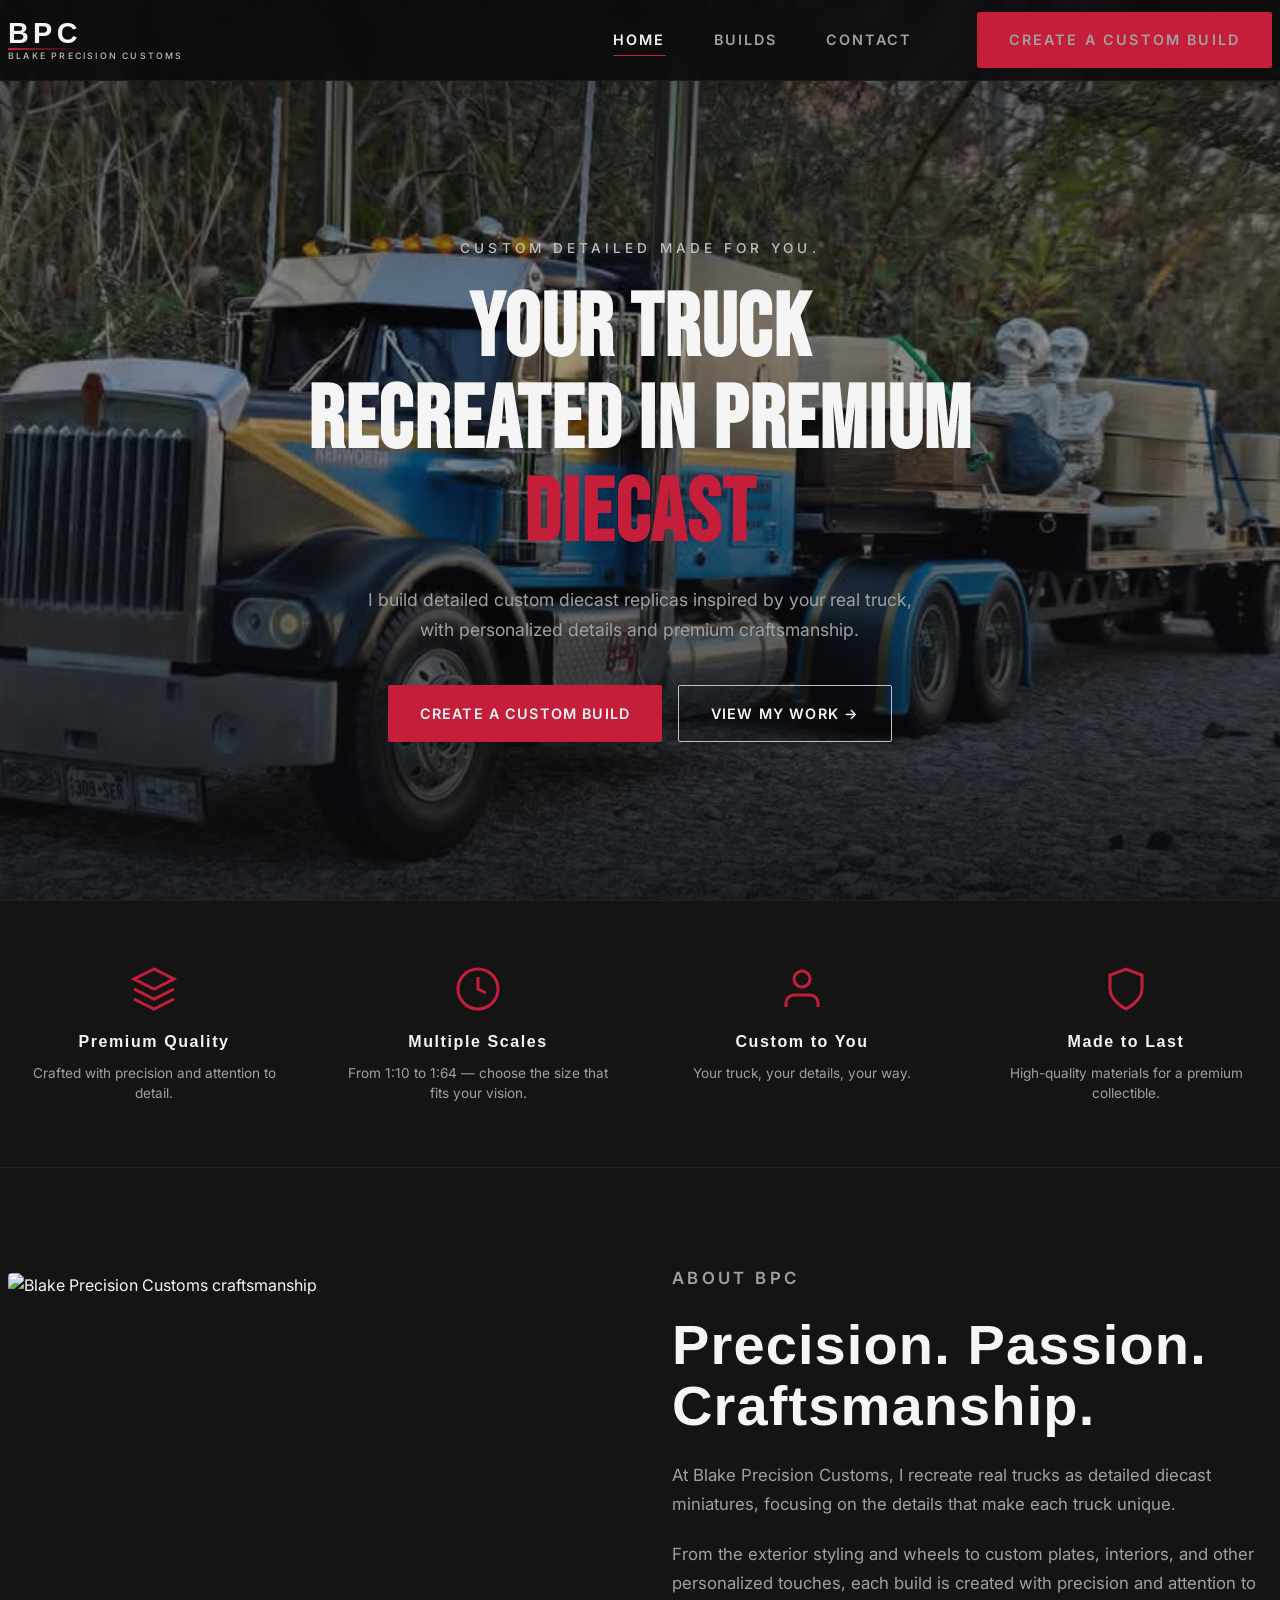
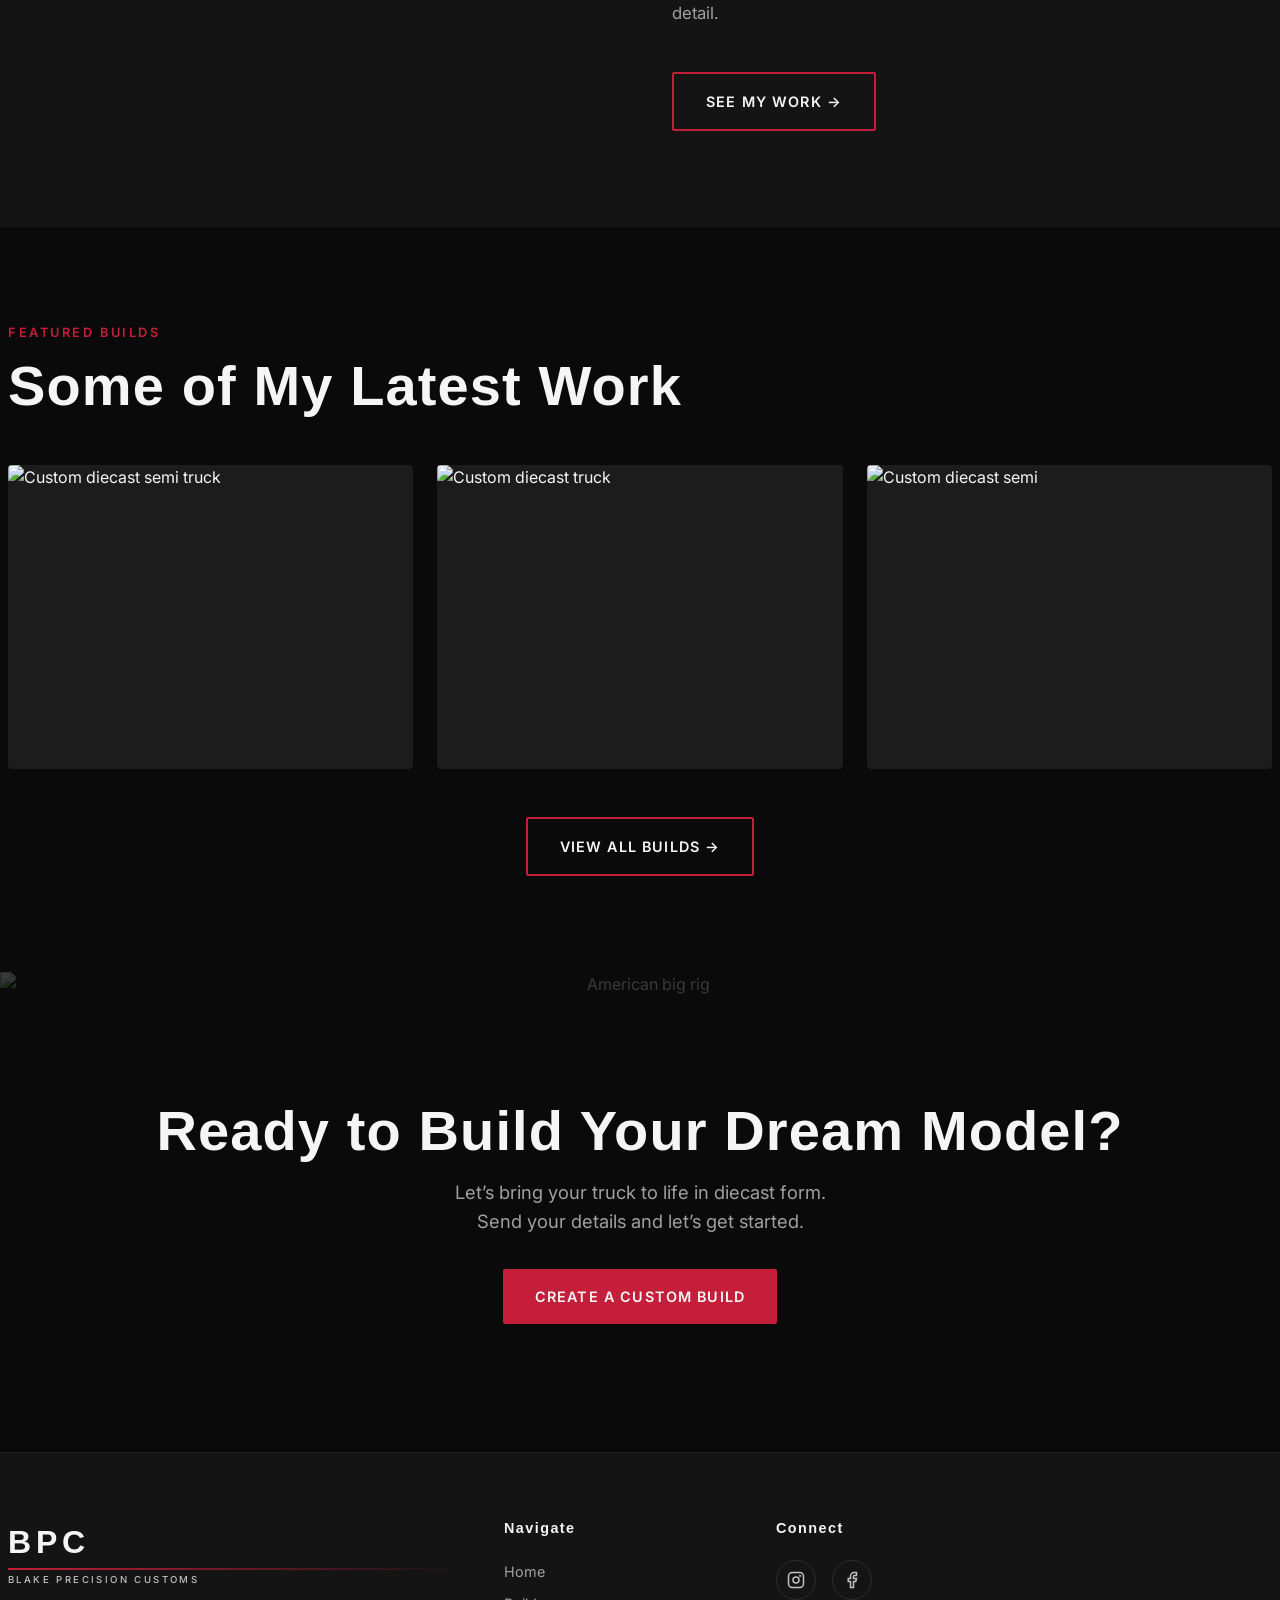
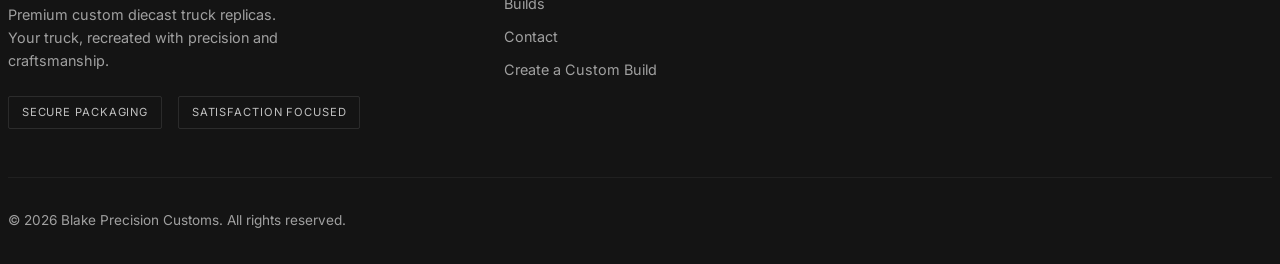
==== index.html @ 426c8842 "Remove periods from hero-eyebrow text" ====
<!DOCTYPE html>
<html lang="en">
<head>
  <meta charset="UTF-8" />
  <meta name="viewport" content="width=device-width, initial-scale=1.0" />
  <meta name="description" content="Blake Precision Customs — Premium custom diecast truck replicas. Your truck, recreated in diecast with precision craftsmanship." />
  <title>Blake Precision Customs | Custom Diecast Trucks</title>
  <link rel="preconnect" href="https://fonts.googleapis.com">
  <link rel="preconnect" href="https://fonts.gstatic.com" crossorigin>
  <link href="https://fonts.googleapis.com/css2?family=Bebas+Neue&family=Inter:wght@300;400;500;600;700;800&display=swap" rel="stylesheet">
  <link rel="stylesheet" href="style.css">
</head>
<body>

  <!-- NAVIGATION -->
  <nav class="navbar" id="navbar">
    <div class="container nav-inner">
      <a href="index.html" class="logo">
        <span class="logo-mark">BPC</span>
        <span class="logo-text">BLAKE PRECISION CUSTOMS</span>
      </a>
      <div class="nav-links">
        <a href="index.html" class="active">Home</a>
        <a href="builds.html">Builds</a>
        <a href="contact.html">Contact</a>
        <a href="contact.html#create" class="btn btn-primary nav-cta">Create a Custom Build</a>
      </div>
      <button class="hamburger" id="hamburger" aria-label="Menu">
        <span></span><span></span><span></span>
      </button>
    </div>
    <div class="mobile-menu" id="mobileMenu">
      <a href="index.html">Home</a>
      <a href="builds.html">Builds</a>
      <a href="contact.html">Contact</a>
      <a href="contact.html#create" class="btn btn-primary">Create a Custom Build</a>
    </div>
  </nav>

  <!-- HERO -->
  <section class="hero" id="home">
    <div class="hero-bg">
      <img src="hero-bg.jpg.JPG" alt="Dramatic American Class 8 semi truck" />
    </div>
    <div class="hero-overlay"></div>
    <div class="hero-content">
      <p class="hero-eyebrow">Custom  Detailed  Made for you.</p>
      <h1 class="hero-title">
        YOUR TRUCK <br>
        RECREATED IN PREMIUM <br>
        <span class="red">DIECAST </span>
      </h1>
      <p class="hero-sub">
        I build detailed custom diecast replicas inspired by your real truck, with personalized details and premium craftsmanship.
      </p>
      <div class="hero-ctas">
        <a href="contact.html#create" class="btn btn-primary">Create a Custom Build</a>
        <a href="builds.html" class="btn btn-secondary">View My Work →</a>
      </div>
    </div>
  </section>

  <!-- BENEFIT BAR -->
  <section class="benefit-bar">
    <div class="container">
      <div class="benefits-grid">
        <div class="benefit-item reveal">
          <div class="benefit-icon">
            <svg viewBox="0 0 24 24"><path d="M12 2L2 7l10 5 10-5-10-5zM2 17l10 5 10-5M2 12l10 5 10-5"/></svg>
          </div>
          <h3 class="benefit-title">Premium Quality</h3>
          <p class="benefit-desc">Crafted with precision and attention to detail.</p>
        </div>
        <div class="benefit-item reveal">
          <div class="benefit-icon">
            <svg viewBox="0 0 24 24"><circle cx="12" cy="12" r="10"/><path d="M12 6v6l4 2"/></svg>
          </div>
          <h3 class="benefit-title">Multiple Scales</h3>
          <p class="benefit-desc">From 1:10 to 1:64 — choose the size that fits your vision.</p>
        </div>
        <div class="benefit-item reveal">
          <div class="benefit-icon">
            <svg viewBox="0 0 24 24"><path d="M20 21v-2a4 4 0 0 0-4-4H8a4 4 0 0 0-4 4v2"/><circle cx="12" cy="7" r="4"/></svg>
          </div>
          <h3 class="benefit-title">Custom to You</h3>
          <p class="benefit-desc">Your truck, your details, your way.</p>
        </div>
        <div class="benefit-item reveal">
          <div class="benefit-icon">
            <svg viewBox="0 0 24 24"><path d="M12 22s8-4 8-10V5l-8-3-8 3v7c0 6 8 10 8 10z"/></svg>
          </div>
          <h3 class="benefit-title">Made to Last</h3>
          <p class="benefit-desc">High-quality materials for a premium collectible.</p>
        </div>
      </div>
    </div>
  </section>

  <!-- ABOUT TEASER -->
  <section class="section about" id="about">
    <div class="container">
      <div class="about-grid">
        <div class="about-image reveal">
          <img src="https://images.unsplash.com/photo-1486262715619-67b85e0b08d3?w=800&q=80" alt="Blake Precision Customs craftsmanship" />
        </div>
        <div class="about-text reveal">
          <p class="section-label">About BPC</p>
          <h2 class="section-title">Precision. Passion. Craftsmanship.</h2>
          <p>
            At Blake Precision Customs, I recreate real trucks as detailed diecast miniatures, focusing on the details that make each truck unique.
          </p>
          <p>
            From the exterior styling and wheels to custom plates, interiors, and other personalized touches, each build is created with precision and attention to detail.
          </p>
          <a href="builds.html" class="btn btn-outline" style="margin-top:1.5rem;">See My Work →</a>
        </div>
      </div>
    </div>
  </section>

  <!-- FEATURED BUILDS PREVIEW -->
  <section class="section featured">
    <div class="container">
      <p class="section-label reveal">Featured Builds</p>
      <h2 class="section-title reveal">Some of My Latest Work</h2>
      <div class="gallery-grid">
        <div class="gallery-item reveal">
          <img src="https://images.unsplash.com/photo-1519003722824-194d4455a60c?w=800&q=80" alt="Custom diecast semi truck" />
          <div class="gallery-overlay">
            <span class="gallery-name">Midnight Hauler</span>
            <span class="gallery-meta">Custom Build</span>
          </div>
        </div>
        <div class="gallery-item reveal">
          <img src="https://images.unsplash.com/photo-1601584115197-04ecc0da31d7?w=800&q=80" alt="Custom diecast truck" />
          <div class="gallery-overlay">
            <span class="gallery-name">Chrome Classic</span>
            <span class="gallery-meta">Custom Build</span>
          </div>
        </div>
        <div class="gallery-item reveal">
          <img src="https://images.unsplash.com/photo-1558618666-fcd25c85cd64?w=800&q=80" alt="Custom diecast semi" />
          <div class="gallery-overlay">
            <span class="gallery-name">Desert Runner</span>
            <span class="gallery-meta">Custom Build</span>
          </div>
        </div>
      </div>
      <div class="gallery-cta">
        <a href="builds.html" class="btn btn-outline">View All Builds →</a>
      </div>
    </div>
  </section>

  <!-- FINAL CTA -->
  <section class="final-cta">
    <div class="final-cta-bg">
      <img src="https://images.unsplash.com/photo-1601584115197-04ecc0da31d7?w=1920&q=80" alt="American big rig" />
    </div>
    <div class="final-cta-overlay"></div>
    <div class="final-cta-content container">
      <h2 class="section-title reveal">Ready to Build Your Dream Model?</h2>
      <p class="reveal">Let’s bring your truck to life in diecast form.<br>Send your details and let’s get started.</p>
      <a href="contact.html#create" class="btn btn-primary reveal">Create a Custom Build</a>
    </div>
  </section>

  <!-- FOOTER -->
  <footer class="footer">
    <div class="container">
      <div class="footer-grid">
        <div>
          <div class="footer-logo">
            <div class="logo-mark">BPC</div>
            <div class="logo-text">BLAKE PRECISION CUSTOMS</div>
          </div>
          <p class="footer-desc">Premium custom diecast truck replicas. Your truck, recreated with precision and craftsmanship.</p>
          <div class="footer-badges">
            <span class="badge">Secure Packaging</span>
            <span class="badge">Satisfaction Focused</span>
          </div>
        </div>
        <div>
          <h4 class="footer-heading">Navigate</h4>
          <div class="footer-links">
            <a href="index.html">Home</a>
            <a href="builds.html">Builds</a>
            <a href="contact.html">Contact</a>
            <a href="contact.html#create">Create a Custom Build</a>
          </div>
        </div>
        <div>
          <h4 class="footer-heading">Connect</h4>
          <div class="social-links">
            <a href="#" aria-label="Instagram" title="Instagram">
              <svg width="18" height="18" viewBox="0 0 24 24" fill="none" stroke="currentColor" stroke-width="2"><rect x="2" y="2" width="20" height="20" rx="5"/><circle cx="12" cy="12" r="4"/><circle cx="17.5" cy="6.5" r="0.5" fill="currentColor"/></svg>
            </a>
            <a href="#" aria-label="Facebook" title="Facebook">
              <svg width="18" height="18" viewBox="0 0 24 24" fill="none" stroke="currentColor" stroke-width="2"><path d="M18 2h-3a5 5 0 0 0-5 5v3H7v4h3v8h4v-8h3l1-4h-4V7a1 1 0 0 1 1-1h3z"/></svg>
            </a>
          </div>
        </div>
      </div>
      <div class="footer-bottom">
        <span>© <span id="year"></span> Blake Precision Customs. All rights reserved.</span>
      </div>
    </div>
  </footer>

  <script>
    document.getElementById('year').textContent = new Date().getFullYear();
    const navbar = document.getElementById('navbar');
    window.addEventListener('scroll', () => navbar.classList.toggle('scrolled', window.scrollY > 50));
    const hamburger = document.getElementById('hamburger');
    const mobileMenu = document.getElementById('mobileMenu');
    hamburger.addEventListener('click', () => {
      hamburger.classList.toggle('active');
      mobileMenu.classList.toggle('open');
    });
    mobileMenu.querySelectorAll('a').forEach(link => {
      link.addEventListener('click', () => {
        hamburger.classList.remove('active');
        mobileMenu.classList.remove('open');
      });
    });
    const reveals = document.querySelectorAll('.reveal');
    const observer = new IntersectionObserver((entries) => {
      entries.forEach(entry => { if (entry.isIntersecting) entry.target.classList.add('visible'); });
    }, { threshold: 0.12 });
    reveals.forEach(el => observer.observe(el));
  </script>
</body>
</html>
---- style.css ----
/* ========== CSS VARIABLES ========== */
:root {
  --black: #0a0a0a;
  --charcoal: #141414;
  --dark-gray: #1c1c1c;
  --mid-gray: #2a2a2a;
  --light-gray: #a0a0a0;
  --silver: #c0c0c0;
  --chrome: #e8e8e8;
  --white: #f5f5f5;
  --red: #c41e3a;
  --red-hover: #e02545;
  --red-dark: #9a1830;
  --font-main: 'Inter', system-ui, -apple-system, sans-serif;
  --font-display: 'Oswald', sans-serif;
  --transition: 0.3s cubic-bezier(0.4, 0, 0.2, 1);
  --shadow: 0 10px 40px rgba(0,0,0,0.5);
}

/* ========== RESET & BASE ========== */
*, *::before, *::after { box-sizing: border-box; margin: 0; padding: 0; }
html { scroll-behavior: smooth; }
body {
  font-family: var(--font-main);
  background: var(--black);
  color: var(--white);
  line-height: 1.6;
  overflow-x: hidden;
}
img { max-width: 100%; height: auto; display: block; }
a { text-decoration: none; color: inherit; }
button, input, select, textarea { font-family: inherit; }
ul { list-style: none; }

/* ========== UTILITY ========== */
.container {
  width: 100%;
  max-width: 1280px;
  margin: 0 auto;
  padding: 0 0.5rem;
}
.section { padding: 6rem 0; }
.section-label {
  font-size: 0.8rem;
  letter-spacing: 0.2em;
  text-transform: uppercase;
  color: var(--red);
  font-weight: 600;
  margin-bottom: 0.75rem;
}
.section-title {
  font-family: var(--font-display);
  font-size: clamp(2.2rem, 5vw, 3.5rem);
  font-weight: 700;
  letter-spacing: 0.02em;
  line-height: 1.1;
  margin-bottom: 1.5rem;
}
.btn {
  display: inline-flex;
  align-items: center;
  justify-content: center;
  gap: 0.5rem;
  padding: 1rem 2rem;
  font-weight: 600;
  font-size: 0.9rem;
  letter-spacing: 0.08em;
  text-transform: uppercase;
  border: none;
  cursor: pointer;
  transition: var(--transition);
  border-radius: 2px;
}
.btn-primary {
  background: var(--red);
  color: var(--white);
}
.btn-primary:hover {
  background: var(--red-hover);
  transform: translateY(-2px);
  box-shadow: 0 8px 25px rgba(196, 30, 58, 0.4);
}
.btn-secondary {
  background: transparent;
  color: var(--white);
  border: 1px solid var(--silver);
}
.btn-secondary:hover {
  border-color: var(--red);
  color: var(--red);
}
.btn-outline {
  background: transparent;
  color: var(--white);
  border: 2px solid var(--red);
}
.btn-outline:hover {
  background: var(--red);
}

/* ========== NAVIGATION ========== */
.navbar {
  position: fixed;
  top: 0;
  left: 0;
  right: 0;
  z-index: 1000;
  background: rgba(10, 10, 10, 0.85);
  backdrop-filter: blur(12px);
  border-bottom: 1px solid rgba(255,255,255,0.05);
  transition: var(--transition);
}
.navbar.scrolled {
  background: rgba(10, 10, 10, 0.97);
  box-shadow: 0 4px 30px rgba(0,0,0,0.4);
}
.nav-inner {
  display: flex;
  align-items: center;
  justify-content: space-between;
  gap: 60px;
  height: 80px;
}
.build-nav {
  display: flex;
  justify-content: center;
  align-items: center;
  gap: 60px;
}
.build-nav a {
  color: var(--light-gray);
  text-decoration: none;
  font-size: 0.9rem;
  font-weight: 600;
  letter-spacing: 0.15em;
  text-transform: uppercase;
}
.logo {
  display: flex;
  flex-direction: column;
  align-items: flex-start;
  line-height: 1;
}
.logo-mark {
  font-family: var(--font-display);
  font-size: 1.8rem;
  font-weight: 700;
  letter-spacing: 0.15em;
  color: var(--white);
  position: relative;
}
.logo-mark::after {
  content: '';
  position: absolute;
  bottom: -2px;
  left: 0;
  width: 100%;
  height: 2px;
  background: linear-gradient(90deg, var(--red), transparent);
}
.logo-text {
  font-size: 0.55rem;
  letter-spacing: 0.25em;
  color: var(--silver);
  margin-top: 4px;
  font-weight: 500;
}
.nav-links {
  display: flex;
  align-items: center;
  gap: 3rem;
}
.nav-links a {
  font-size: 0.9rem;
  font-weight: 600;
  letter-spacing: 0.15em;
  text-transform: uppercase;
  color: var(--light-gray);
  transition: var(--transition);
  position: relative;
}
.nav-links a:hover,
.nav-links a.active {
  color: var(--white);
}
.nav-links a::after {
  content: '';
  position: absolute;
  bottom: -4px;
  left: 0;
  width: 0;
  height: 1px;
  background: var(--red);
  transition: var(--transition);
}
.nav-links a:hover::after,
.nav-links a.active::after {
  width: 100%;
}
.nav-cta {
  margin-left: 1rem;
}
.hamburger {
  display: none;
  flex-direction: column;
  gap: 5px;
  background: none;
  border: none;
  cursor: pointer;
  padding: 8px;
}
.hamburger span {
  display: block;
  width: 24px;
  height: 2px;
  background: var(--white);
  transition: var(--transition);
}
.hamburger.active span:nth-child(1) {
  transform: rotate(45deg) translate(5px, 5px);
}
.hamburger.active span:nth-child(2) {
  opacity: 0;
}
.hamburger.active span:nth-child(3) {
  transform: rotate(-45deg) translate(5px, -5px);
}
.mobile-menu {
  display: none;
  position: fixed;
  top: 80px;
  left: 0;
  right: 0;
  background: var(--charcoal);
  border-bottom: 1px solid rgba(255,255,255,0.05);
  padding: 1.5rem;
  z-index: 999;
  transform: translateY(-100%);
  opacity: 0;
  transition: var(--transition);
}
.mobile-menu.open {
  transform: translateY(0);
  opacity: 1;
}
.mobile-menu a {
  display: block;
  padding: 1.2rem 0;
  font-size: 0.95rem;
  letter-spacing: 0.18em;
  text-transform: uppercase;
  color: var(--light-gray);
  border-bottom: 1px solid rgba(255,255,255,0.05);
}
.mobile-menu a:hover { color: var(--white); }
.mobile-menu .btn { width: 100%; margin-top: 1rem; }

/* ========== HERO ========== */
.hero {
  position: relative;
  min-height: 100vh;
  display: flex;
  align-items: center;
  justify-content: center;
  overflow: hidden;
  padding-top: 80px;
}
.hero-bg {
  position: absolute;
  inset: 0;
  z-index: 0;
}
.hero-bg img {
  width: 100%;
  height: 100%;
  object-fit: cover;
  object-position: center;
}
.hero-overlay {
  position: absolute;
  inset: 0;
  background: linear-gradient(
    180deg,
    rgba(10,10,10,0.7) 0%,
    rgba(10,10,10,0.4) 40%,
    rgba(10,10,10,0.85) 100%
  );
  z-index: 1;
}
.hero-content {
  position: relative;
  z-index: 2;
  text-align: center;
  max-width: 900px;
  padding: 2rem 1.5rem;
}
.hero-eyebrow {
  font-size: 0.85rem;
  letter-spacing: 0.3em;
  text-transform: uppercase;
  color: var(--silver);
  margin-bottom: 1.5rem;
  font-weight: 500;
}
.hero-title {
  font-family: 'Bebas Neue', sans-serif;
  font-size: clamp(3rem, 8vw, 5.5rem);
  font-weight: 700;
  line-height: 1.05;
  letter-spacing: 0.02em;
  margin-bottom: 1.5rem;
}
.hero-title .red { color: var(--red); }
.hero-sub {
  font-size: 1.1rem;
  color: var(--light-gray);
  max-width: 560px;
  margin: 0 auto 2.5rem;
  line-height: 1.7;
}
.hero-ctas {
  display: flex;
  gap: 1rem;
  justify-content: center;
  flex-wrap: wrap;
}

/* ========== BENEFIT BAR ========== */
.benefit-bar {
  background: var(--charcoal);
  border-top: 1px solid rgba(255,255,255,0.05);
  border-bottom: 1px solid rgba(255,255,255,0.05);
  padding: 3rem 0;
}
.benefits-grid {
  display: grid;
  grid-template-columns: repeat(4, 1fr);
  gap: 2rem;
}
.benefit-item {
  text-align: center;
  padding: 1rem;
}
.benefit-icon {
  width: 48px;
  height: 48px;
  margin: 0 auto 1rem;
  color: var(--red);
}
.benefit-icon svg {
  width: 100%;
  height: 100%;
  stroke: currentColor;
  fill: none;
  stroke-width: 1.5;
}
.benefit-title {
  font-family: var(--font-display);
  font-size: 1rem;
  letter-spacing: 0.1em;
  margin-bottom: 0.5rem;
  font-weight: 600;
}
.benefit-desc {
  font-size: 0.85rem;
  color: var(--light-gray);
  line-height: 1.5;
}

/* ========== FEATURED BUILDS ========== */
.featured {
  background: var(--black);
}
.gallery-grid {
  display: grid;
  grid-template-columns: repeat(auto-fill, minmax(300px, 1fr));
  gap: 1.5rem;
  margin-top: 3rem;
}
.gallery-item {
  position: relative;
  overflow: hidden;
  border-radius: 4px;
  aspect-ratio: 4/3;
  cursor: pointer;
  background: var(--dark-gray);
  group: true;
}
.gallery-item img {
  width: 100%;
  height: 100%;
  object-fit: cover;
  transition: transform 0.6s ease;
}
.gallery-item:hover img {
  transform: scale(1.08);
}
.gallery-overlay {
  position: absolute;
  inset: 0;
  background: linear-gradient(to top, rgba(0,0,0,0.9) 0%, transparent 60%);
  opacity: 0;
  transition: var(--transition);
  display: flex;
  flex-direction: column;
  justify-content: flex-end;
  padding: 1.5rem;
}
.gallery-item:hover .gallery-overlay {
  opacity: 1;
}
.gallery-name {
  font-family: var(--font-display);
  font-size: 1.2rem;
  letter-spacing: 0.05em;
  margin-bottom: 0.25rem;
}
.gallery-meta {
  font-size: 0.8rem;
  color: var(--silver);
}
.gallery-cta {
  text-align: center;
  margin-top: 3rem;
}

/* ========== LIGHTBOX ========== */
.lightbox {
  position: fixed;
  inset: 0;
  z-index: 2000;
  background: rgba(0,0,0,0.95);
  display: flex;
  align-items: center;
  justify-content: center;
  opacity: 0;
  visibility: hidden;
  transition: var(--transition);
  padding: 2rem;
}
.lightbox.active {
  opacity: 1;
  visibility: visible;
}
.lightbox-content {
  max-width: 1000px;
  width: 100%;
  position: relative;
}
.lightbox-content img {
  width: 100%;
  max-height: 80vh;
  object-fit: contain;
  border-radius: 4px;
}
.lightbox-info {
  text-align: center;
  margin-top: 1rem;
  color: var(--silver);
}
.lightbox-close {
  position: absolute;
  top: -40px;
  right: 0;
  background: none;
  border: none;
  color: var(--white);
  font-size: 2rem;
  cursor: pointer;
  line-height: 1;
}
.lightbox-nav {
  position: absolute;
  top: 50%;
  transform: translateY(-50%);
  background: rgba(255,255,255,0.1);
  border: none;
  color: var(--white);
  width: 48px;
  height: 48px;
  border-radius: 50%;
  cursor: pointer;
  font-size: 1.5rem;
  transition: var(--transition);
}
.lightbox-nav:hover { background: var(--red); }
.lightbox-prev { left: -60px; }
.lightbox-next { right: -60px; }

/* ========== CUSTOMIZATION ========== */
.customization {
  background: var(--charcoal);
}
.features-grid {
  display: grid;
  grid-template-columns: repeat(auto-fill, minmax(200px, 1fr));
  gap: 2rem;
  margin-top: 3rem;
}
.feature-card {
  text-align: center;
  padding: 2rem 1.5rem;
  background: var(--dark-gray);
  border: 1px solid rgba(255,255,255,0.04);
  border-radius: 4px;
  transition: var(--transition);
}
.feature-card:hover {
  border-color: rgba(196, 30, 58, 0.3);
  transform: translateY(-4px);
}
.feature-icon {
  width: 40px;
  height: 40px;
  margin: 0 auto 1rem;
  color: var(--red);
}
.feature-icon svg {
  width: 100%;
  height: 100%;
  stroke: currentColor;
  fill: none;
  stroke-width: 1.5;
}
.feature-title {
  font-family: var(--font-display);
  font-size: 0.95rem;
  letter-spacing: 0.08em;
  font-weight: 600;
}
.custom-note {
  max-width: 700px;
  margin: 3rem auto 0;
  text-align: center;
  color: var(--light-gray);
  font-size: 1rem;
  line-height: 1.7;
}

/* ========== SCALE SELECTOR ========== */
.scales-section {
  background: var(--black);
}
.scales-intro {
  max-width: 640px;
  margin: 0 auto 3rem;
  text-align: center;
  color: var(--light-gray);
  font-size: 1.05rem;
  line-height: 1.7;
}
.scale-cards {
  display: grid;
  grid-template-columns: repeat(auto-fit, minmax(260px, 1fr));
  gap: 1.25rem;
  max-width: 1100px;
  margin: 0 auto;
}
.scale-card {
  background: var(--dark-gray);
  border: 1px solid rgba(255,255,255,0.06);
  border-radius: 6px;
  overflow: hidden;
  transition: var(--transition);
  cursor: pointer;
}
.scale-card:hover {
  border-color: rgba(196, 30, 58, 0.35);
}
.scale-card.selected {
  border-color: var(--red);
  box-shadow: 0 0 0 1px var(--red), 0 12px 40px rgba(196, 30, 58, 0.15);
}
.scale-card-header {
  display: flex;
  align-items: center;
  justify-content: space-between;
  padding: 1.35rem 1.5rem;
  background: var(--charcoal);
  border-bottom: 1px solid rgba(255,255,255,0.04);
}
.scale-card-header h3 {
  font-family: var(--font-display);
  font-size: 1.4rem;
  letter-spacing: 0.06em;
  font-weight: 700;
}
.scale-card-header .scale-badge {
  font-size: 0.7rem;
  letter-spacing: 0.12em;
  text-transform: uppercase;
  color: var(--silver);
  background: rgba(255,255,255,0.06);
  padding: 0.3rem 0.7rem;
  border-radius: 2px;
}
.scale-card.selected .scale-badge {
  background: var(--red);
  color: var(--white);
}
.scale-card-body {
  max-height: 0;
  overflow: hidden;
  transition: max-height 0.4s ease;
}
.scale-card.open .scale-card-body,
.scale-card.selected .scale-card-body {
  max-height: 280px;
}
.scale-card-inner {
  padding: 1.5rem;
}
.scale-detail {
  display: flex;
  justify-content: space-between;
  align-items: center;
  padding: 0.65rem 0;
  border-bottom: 1px solid rgba(255,255,255,0.05);
  font-size: 0.9rem;
}
.scale-detail:last-of-type {
  border-bottom: none;
  margin-bottom: 1rem;
}
.scale-detail span:first-child {
  color: var(--light-gray);
}
.scale-detail span:last-child {
  font-weight: 600;
  color: var(--white);
}
.scale-price {
  font-family: var(--font-display);
  font-size: 1.6rem;
  color: var(--red);
  letter-spacing: 0.03em;
  margin: 0.75rem 0 1.25rem;
}
.scale-price small {
  font-size: 0.75rem;
  color: var(--light-gray);
  font-family: var(--font-main);
  font-weight: 400;
  display: block;
  margin-top: 0.2rem;
  letter-spacing: 0.04em;
}
.scale-select-btn {
  width: 100%;
  padding: 0.85rem;
  font-size: 0.8rem;
}
.scale-note {
  text-align: center;
  margin-top: 2.5rem;
  font-size: 0.85rem;
  color: var(--mid-gray);
  max-width: 560px;
  margin-left: auto;
  margin-right: auto;
}
.selected-scale-banner {
  display: none;
  text-align: center;
  margin-top: 2rem;
  padding: 1rem 1.5rem;
  background: rgba(196, 30, 58, 0.1);
  border: 1px solid rgba(196, 30, 58, 0.3);
  border-radius: 4px;
  font-size: 0.95rem;
}
.selected-scale-banner.show {
  display: block;
}
.selected-scale-banner strong {
  color: var(--red);
}

/* ========== HOW IT WORKS ========== */
.how-it-works {
  background: var(--charcoal);
}
.steps {
  display: grid;
  grid-template-columns: repeat(4, 1fr);
  gap: 2rem;
  margin-top: 3rem;
  position: relative;
}
.steps::before {
  content: '';
  position: absolute;
  top: 40px;
  left: 10%;
  right: 10%;
  height: 1px;
  background: linear-gradient(90deg, transparent, var(--mid-gray), transparent);
  z-index: 0;
}
.step {
  text-align: center;
  position: relative;
  z-index: 1;
}
.step-num {
  width: 80px;
  height: 80px;
  border-radius: 50%;
  background: var(--dark-gray);
  border: 2px solid var(--mid-gray);
  display: flex;
  align-items: center;
  justify-content: center;
  margin: 0 auto 1.5rem;
  font-family: var(--font-display);
  font-size: 1.5rem;
  font-weight: 700;
  color: var(--red);
  transition: var(--transition);
}
.step:hover .step-num {
  border-color: var(--red);
  background: rgba(196, 30, 58, 0.1);
}
.step-title {
  font-family: var(--font-display);
  font-size: 1rem;
  letter-spacing: 0.05em;
  margin-bottom: 0.75rem;
  font-weight: 600;
}
.step-desc {
  font-size: 0.9rem;
  color: var(--light-gray);
  line-height: 1.6;
}

/* ========== ABOUT ========== */
.about {
  background: var(--charcoal);
}
.about-grid {
  display: grid;
  grid-template-columns: 1fr 1fr;
  gap: 4rem;
  align-items: center;
}
.about-image {
  border-radius: 4px;
  overflow: hidden;
  aspect-ratio: 4/3;
}
.about-image img {
  width: 100%;
  height: 100%;
  object-fit: cover;
}
.about-text p {
  color: var(--light-gray);
  margin-bottom: 1.25rem;
  font-size: 1.05rem;
  line-height: 1.75;
}

/* ========== TESTIMONIALS ========== */
.testimonials {
  background: var(--black);
}
.testimonials-grid {
  display: grid;
  grid-template-columns: repeat(3, 1fr);
  gap: 2rem;
  margin-top: 3rem;
}
.testimonial-card {
  background: var(--dark-gray);
  border: 1px solid rgba(255,255,255,0.04);
  border-radius: 4px;
  padding: 2rem;
  position: relative;
}
.testimonial-card::before {
  content: '"';
  font-family: var(--font-display);
  font-size: 4rem;
  color: var(--red);
  opacity: 0.3;
  position: absolute;
  top: 1rem;
  left: 1.5rem;
  line-height: 1;
}
.testimonial-text {
  color: var(--light-gray);
  font-size: 0.95rem;
  line-height: 1.7;
  margin-bottom: 1.5rem;
  position: relative;
  z-index: 1;
}
.testimonial-author {
  font-weight: 600;
  font-size: 0.9rem;
}
.testimonial-role {
  font-size: 0.8rem;
  color: var(--silver);
}
.placeholder-note {
  text-align: center;
  font-size: 0.8rem;
  color: var(--mid-gray);
  margin-top: 2rem;
  font-style: italic;
}

/* ========== FAQ ========== */
.faq {
  background: var(--charcoal);
}
.faq-list {
  max-width: 800px;
  margin: 3rem auto 0;
}
.faq-item {
  border-bottom: 1px solid rgba(255,255,255,0.06);
}
.faq-question {
  width: 100%;
  background: none;
  border: none;
  color: var(--white);
  font-size: 1.05rem;
  font-weight: 500;
  padding: 1.5rem 0;
  text-align: left;
  cursor: pointer;
  display: flex;
  justify-content: space-between;
  align-items: center;
  gap: 1rem;
  transition: var(--transition);
}
.faq-question:hover { color: var(--red); }
.faq-question .icon {
  font-size: 1.5rem;
  transition: var(--transition);
  color: var(--red);
  flex-shrink: 0;
}
.faq-item.open .faq-question .icon {
  transform: rotate(45deg);
}
.faq-answer {
  max-height: 0;
  overflow: hidden;
  transition: max-height 0.4s ease;
}
.faq-item.open .faq-answer {
  max-height: 300px;
}
.faq-answer p {
  padding-bottom: 1.5rem;
  color: var(--light-gray);
  font-size: 0.95rem;
  line-height: 1.7;
}

/* ========== ORDER FORM ========== */
.order-form-section {
  background: var(--black);
}
.form-wrapper {
  max-width: 700px;
  margin: 0 auto;
  background: var(--dark-gray);
  border: 1px solid rgba(255,255,255,0.06);
  border-radius: 6px;
  padding: 3rem;
}
.form-grid {
  display: grid;
  grid-template-columns: 1fr 1fr;
  gap: 1.25rem;
}
.form-group {
  display: flex;
  flex-direction: column;
  gap: 0.4rem;
}
.form-group.full { grid-column: 1 / -1; }
.form-group label {
  font-size: 0.8rem;
  letter-spacing: 0.08em;
  text-transform: uppercase;
  color: var(--silver);
  font-weight: 500;
}
.form-group label .req { color: var(--red); }
.form-group input,
.form-group select,
.form-group textarea {
  background: var(--charcoal);
  border: 1px solid rgba(255,255,255,0.1);
  color: var(--white);
  padding: 0.85rem 1rem;
  border-radius: 3px;
  font-size: 0.95rem;
  transition: var(--transition);
}
.form-group input:focus,
.form-group select:focus,
.form-group textarea:focus {
  outline: none;
  border-color: var(--red);
  box-shadow: 0 0 0 2px rgba(196, 30, 58, 0.2);
}
.form-group textarea { min-height: 120px; resize: vertical; }
.form-group input[type="file"] {
  padding: 0.7rem;
  font-size: 0.85rem;
}
.form-submit {
  margin-top: 1.5rem;
  width: 100%;
}
.form-success {
  display: none;
  text-align: center;
  padding: 3rem 1rem;
}
.form-success.show { display: block; }
.form-success h3 {
  font-family: var(--font-display);
  font-size: 1.8rem;
  margin-bottom: 1rem;
  color: var(--red);
}
.form-success p { color: var(--light-gray); }

/* ========== FINAL CTA ========== */
.final-cta {
  position: relative;
  padding: 8rem 0;
  text-align: center;
  overflow: hidden;
}
.final-cta-bg {
  position: absolute;
  inset: 0;
  z-index: 0;
}
.final-cta-bg img {
  width: 100%;
  height: 100%;
  object-fit: cover;
}
.final-cta-overlay {
  position: absolute;
  inset: 0;
  background: rgba(10,10,10,0.8);
  z-index: 1;
}
.final-cta-content {
  position: relative;
  z-index: 2;
}
.final-cta .section-title {
  margin-bottom: 1rem;
}
.final-cta p {
  color: var(--light-gray);
  font-size: 1.15rem;
  margin-bottom: 2rem;
}
.scroll-hint {
  display: block;
  margin-top: 1.5rem;
  font-size: 0.85rem;
  color: var(--silver);
  letter-spacing: 0.1em;
}

/* ========== FOOTER ========== */
.footer {
  background: var(--charcoal);
  border-top: 1px solid rgba(255,255,255,0.05);
  padding: 4rem 0 2rem;
}
.footer-grid {
  display: grid;
  grid-template-columns: 2fr 1fr 1fr 1fr;
  gap: 3rem;
  margin-bottom: 3rem;
}
.footer-logo .logo-mark { font-size: 2rem; }
.footer-logo .logo-text { font-size: 0.6rem; }
.footer-desc {
  color: var(--light-gray);
  font-size: 0.9rem;
  margin-top: 1rem;
  max-width: 280px;
  line-height: 1.6;
}
.footer-heading {
  font-family: var(--font-display);
  font-size: 0.9rem;
  letter-spacing: 0.1em;
  margin-bottom: 1.25rem;
  color: var(--white);
}
.footer-links a {
  display: block;
  color: var(--light-gray);
  font-size: 0.9rem;
  margin-bottom: 0.6rem;
  transition: var(--transition);
}
.footer-links a:hover { color: var(--red); }
.footer-badges {
  display: flex;
  flex-wrap: wrap;
  gap: 1rem;
  margin-top: 1.5rem;
}
.badge {
  font-size: 0.7rem;
  letter-spacing: 0.08em;
  text-transform: uppercase;
  color: var(--silver);
  border: 1px solid rgba(255,255,255,0.1);
  padding: 0.4rem 0.8rem;
  border-radius: 2px;
}
.social-links {
  display: flex;
  gap: 1rem;
  margin-top: 1rem;
}
.social-links a {
  width: 40px;
  height: 40px;
  border: 1px solid rgba(255,255,255,0.1);
  border-radius: 50%;
  display: flex;
  align-items: center;
  justify-content: center;
  color: var(--silver);
  transition: var(--transition);
}
.social-links a:hover {
  border-color: var(--red);
  color: var(--red);
}
.footer-bottom {
  border-top: 1px solid rgba(255,255,255,0.05);
  padding-top: 2rem;
  display: flex;
  justify-content: space-between;
  align-items: center;
  flex-wrap: wrap;
  gap: 1rem;
  font-size: 0.85rem;
  color: var(--light-gray);
}
.footer-legal a {
  color: var(--light-gray);
  margin-left: 1.5rem;
  transition: var(--transition);
}
.footer-legal a:hover { color: var(--red); }

/* ========== ANIMATIONS ========== */
.reveal {
  opacity: 0;
  transform: translateY(30px);
  transition: opacity 0.7s ease, transform 0.7s ease;
}
.reveal.visible {
  opacity: 1;
  transform: translateY(0);
}

/* ========== RESPONSIVE ========== */
@media (max-width: 1024px) {
  .benefits-grid { grid-template-columns: repeat(2, 1fr); }
  .steps { grid-template-columns: repeat(2, 1fr); }
  .steps::before { display: none; }
  .testimonials-grid { grid-template-columns: 1fr; }
  .about-grid { grid-template-columns: 1fr; gap: 2rem; }
  .footer-grid { grid-template-columns: 1fr 1fr; }
  .lightbox-prev { left: 10px; }
  .lightbox-next { right: 10px; }
}
@media (max-width: 768px) {
    .nav-inner {
    width: 100%;
    max-width: none;
  }
  .nav-links { display: none; }
  .hamburger { display: flex; }
  .mobile-menu { display: block; }
  .benefits-grid { grid-template-columns: 1fr; }
  .steps { grid-template-columns: 1fr; }
  .form-grid { grid-template-columns: 1fr; }
  .footer-grid { grid-template-columns: 1fr; }
  .hero-ctas { flex-direction: column; align-items: center; }
  .hero-ctas .btn { width: 100%; max-width: 300px; }
  .form-wrapper { padding: 2rem 1.5rem; }
  .section { padding: 4rem 0; }
}
.builds-page .page-header {
  text-align: center;
  padding: 55px 20px 35px;
}

.builds-page .page-header h1 {
  margin: 0 0 12px;
  font-family: var(--font-display);
  font-size: 42px;
  font-weight: 700;
  letter-spacing: 0.08em;
  text-transform: uppercase;
}

.builds-page .page-header p {
  margin: 0 auto;
  max-width: 600px;
  font-size: 15px;
  letter-spacing: 0.08em;
  opacity: 0.7;
}
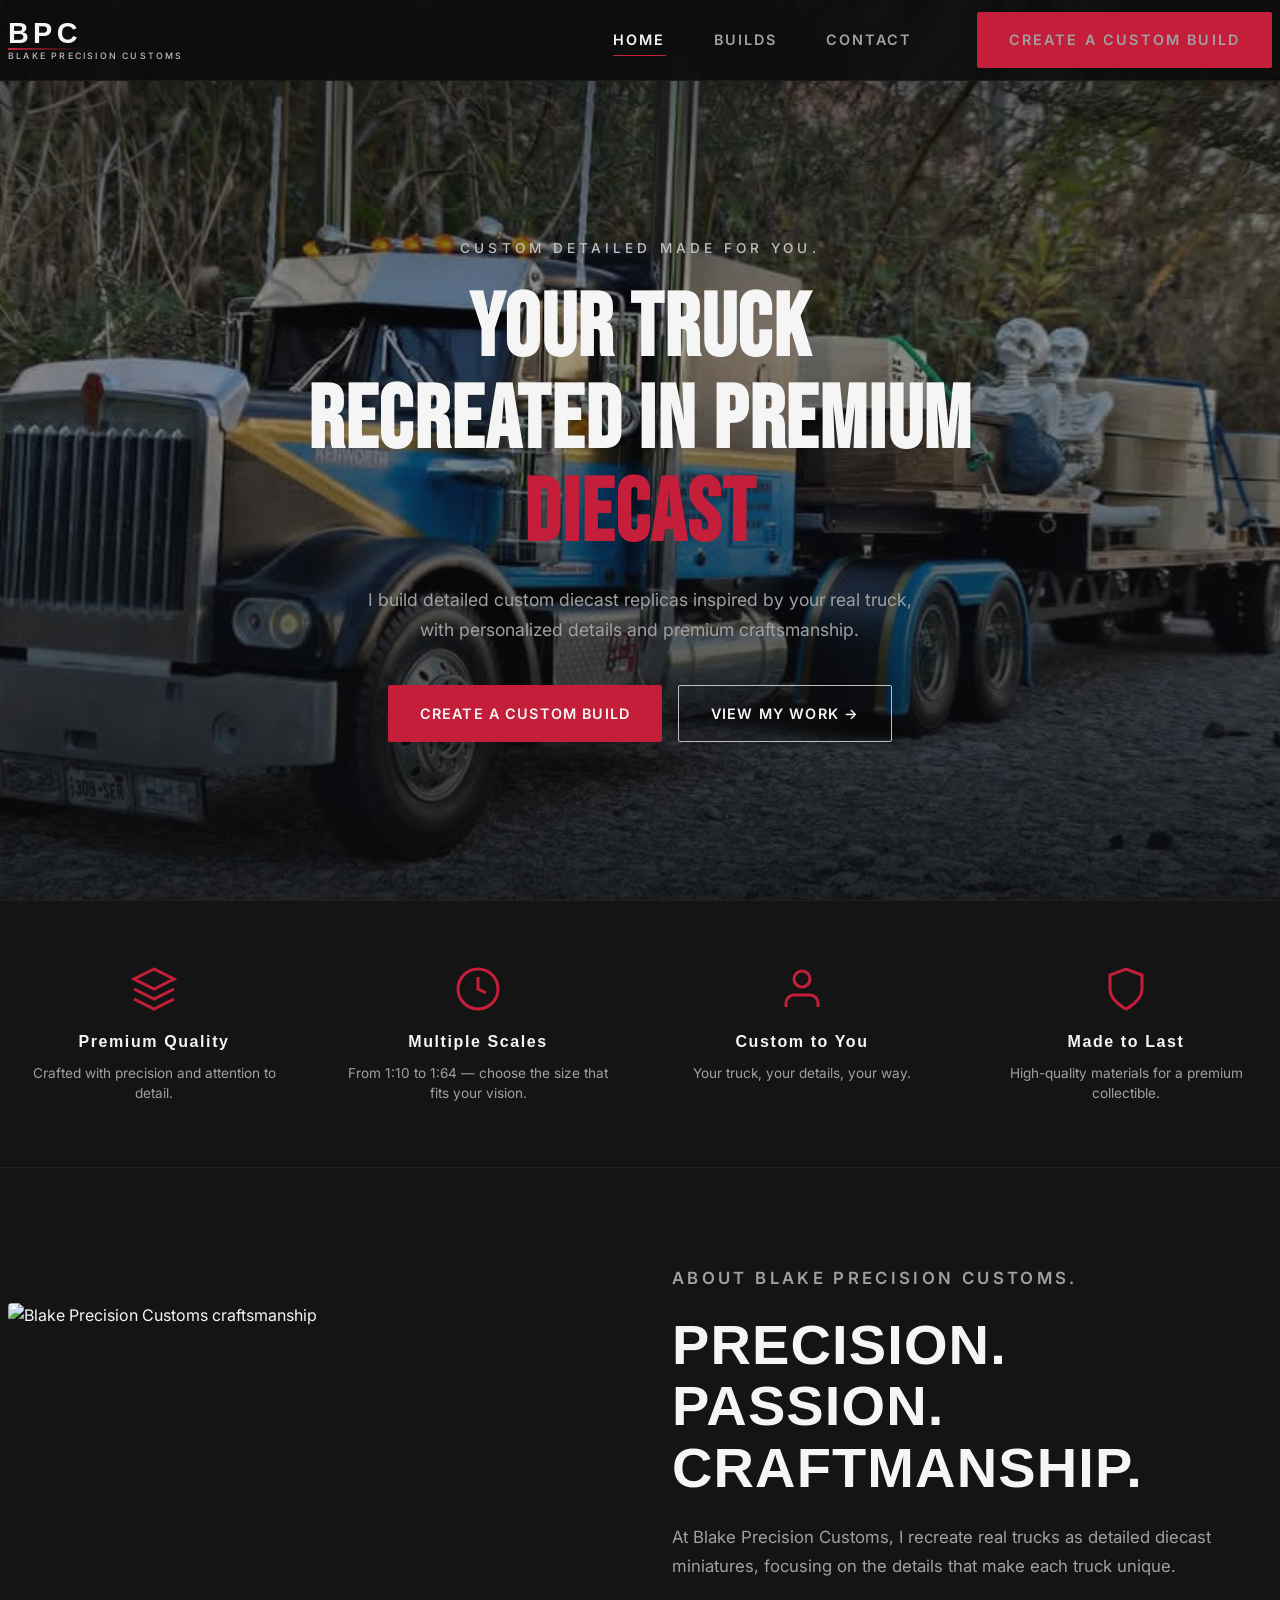
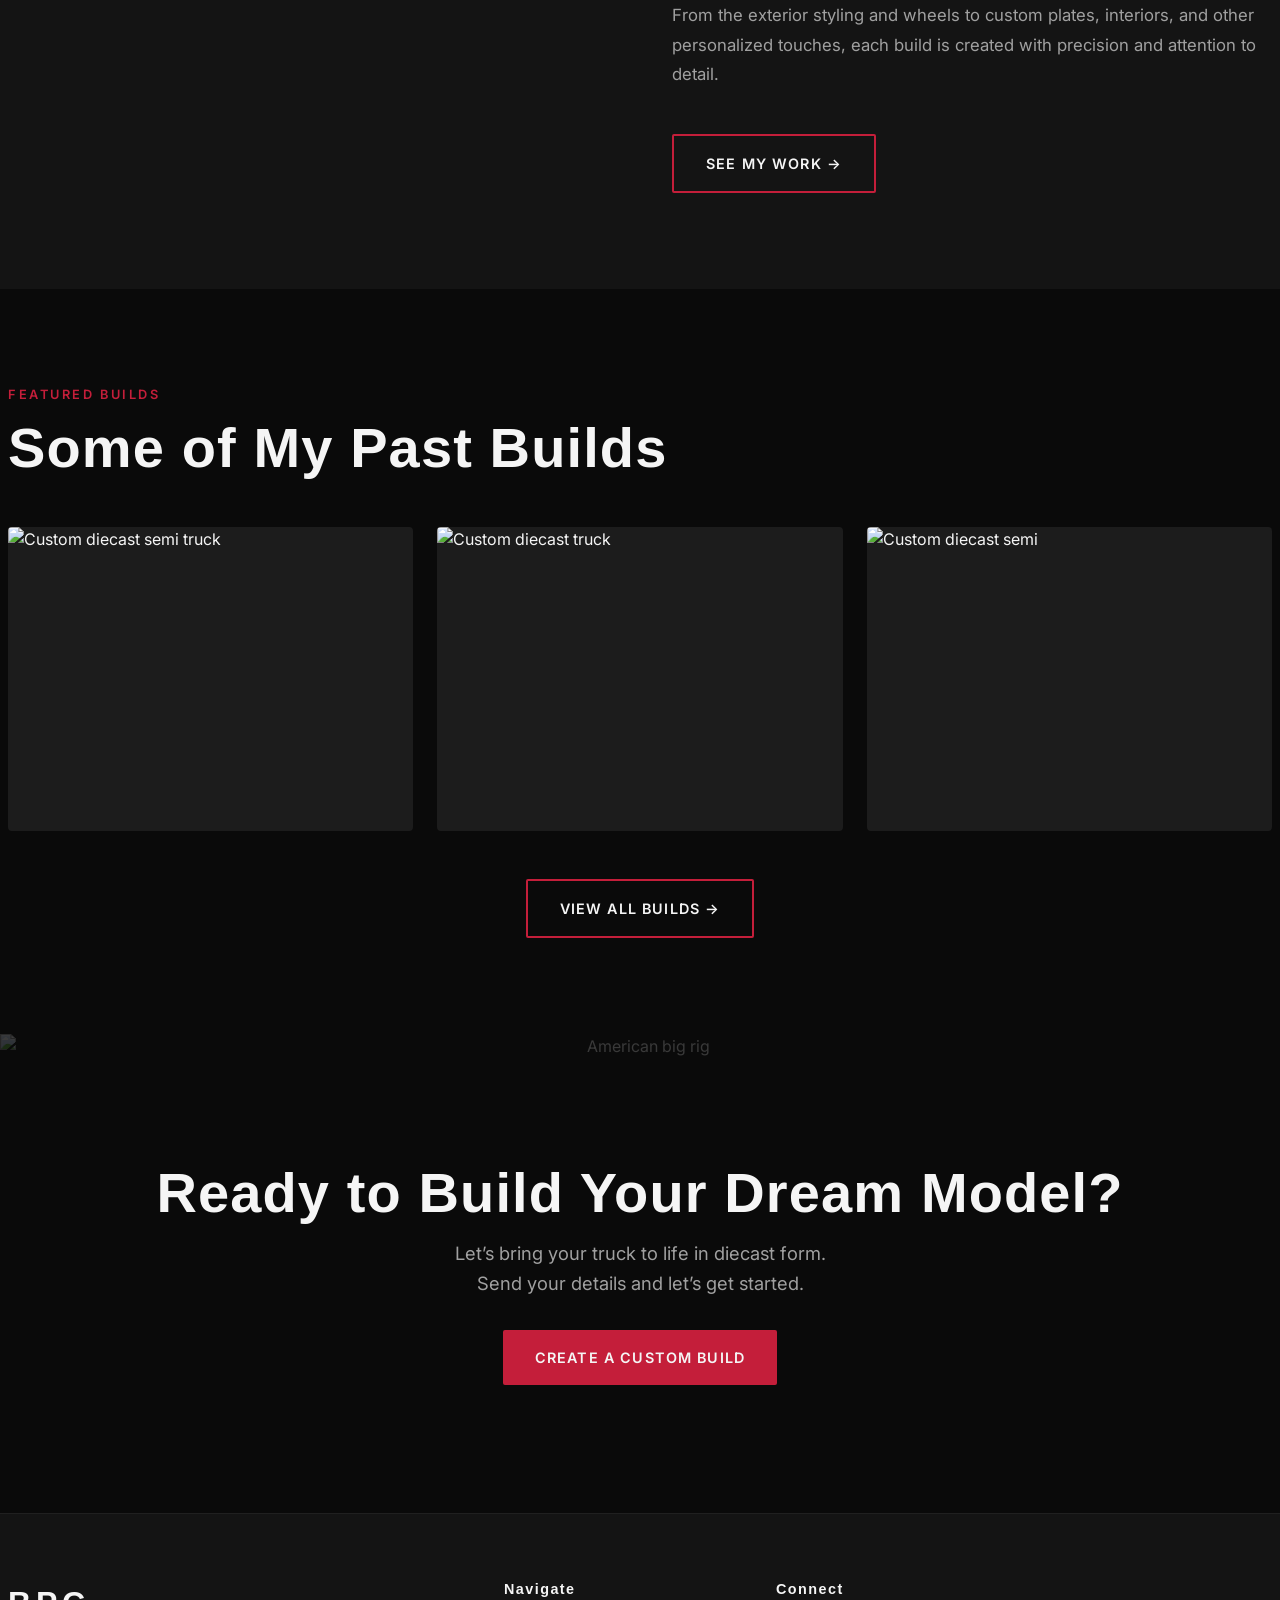
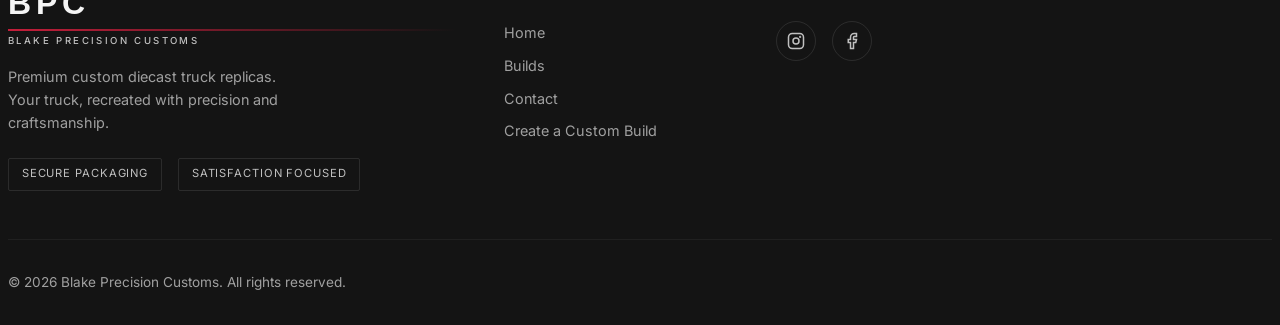
==== commit 5144fb48: "Update section labels and titles in index.html" ====
--- a/index.html
+++ b/index.html
@@ -104,8 +104,8 @@
           <img src="https://images.unsplash.com/photo-1486262715619-67b85e0b08d3?w=800&q=80" alt="Blake Precision Customs craftsmanship" />
         </div>
         <div class="about-text reveal">
-          <p class="section-label">About BPC</p>
-          <h2 class="section-title">Precision. Passion. Craftsmanship.</h2>
+          <p class="section-label">About BLAKE PRECISION CUSTOMS. </p>
+          <h2 class="section-title">PRECISION. PASSION. CRAFTMANSHIP.</h2>
           <p>
             At Blake Precision Customs, I recreate real trucks as detailed diecast miniatures, focusing on the details that make each truck unique.
           </p>
@@ -122,7 +122,7 @@
   <section class="section featured">
     <div class="container">
       <p class="section-label reveal">Featured Builds</p>
-      <h2 class="section-title reveal">Some of My Latest Work</h2>
+      <h2 class="section-title reveal">Some of My Past Builds</h2>
       <div class="gallery-grid">
         <div class="gallery-item reveal">
           <img src="https://images.unsplash.com/photo-1519003722824-194d4455a60c?w=800&q=80" alt="Custom diecast semi truck" />
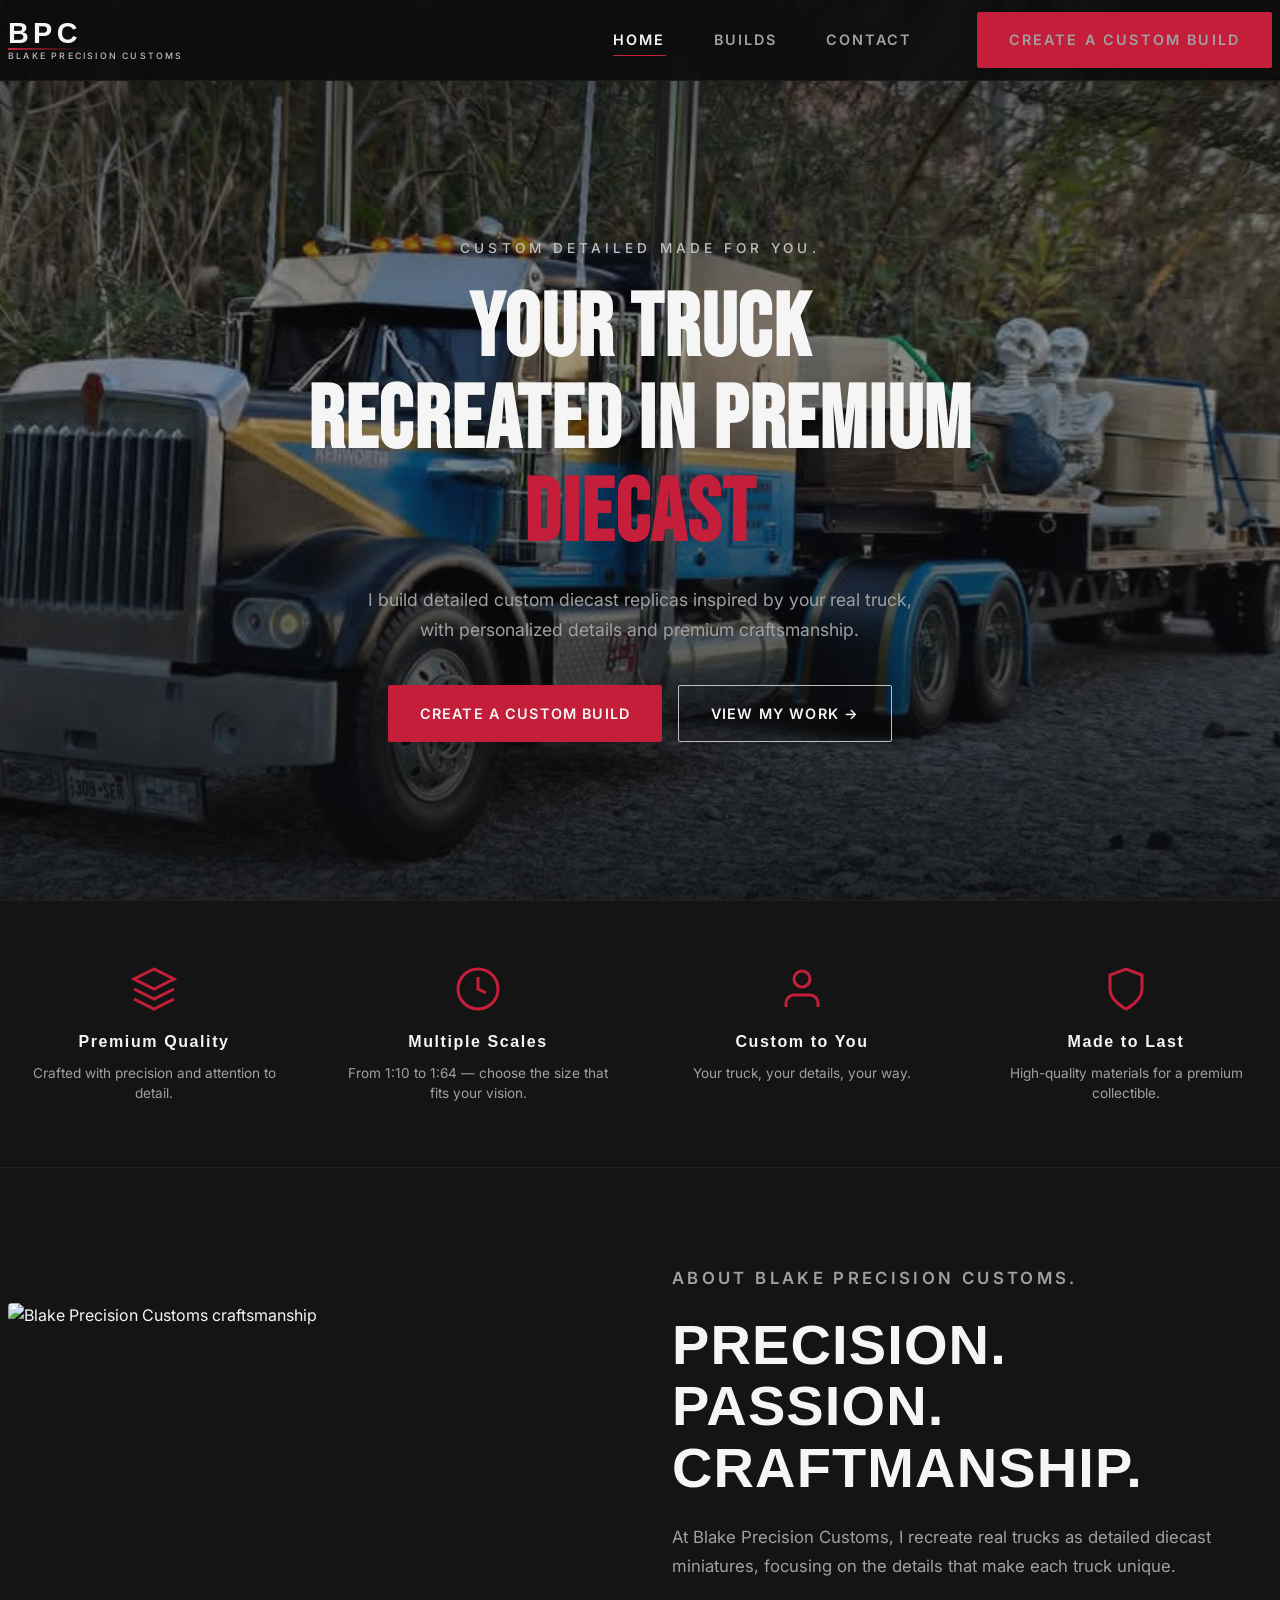
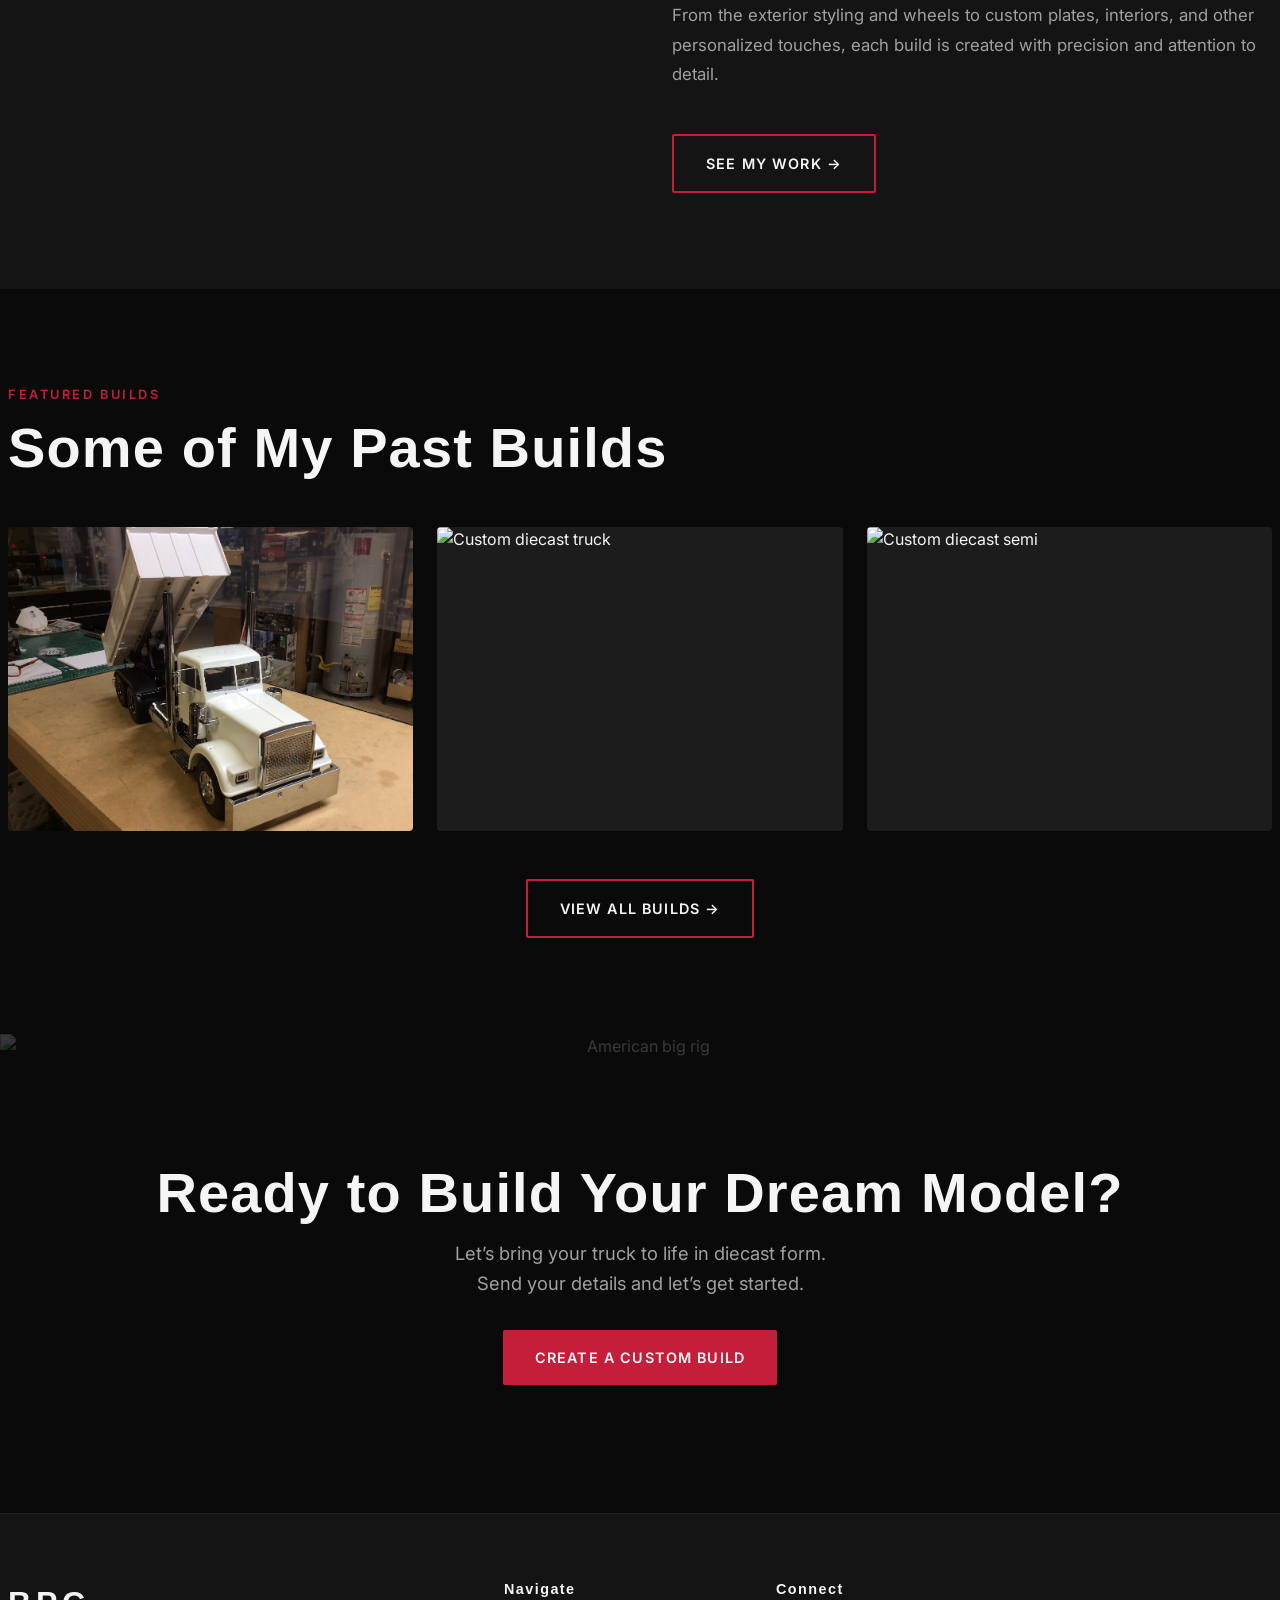
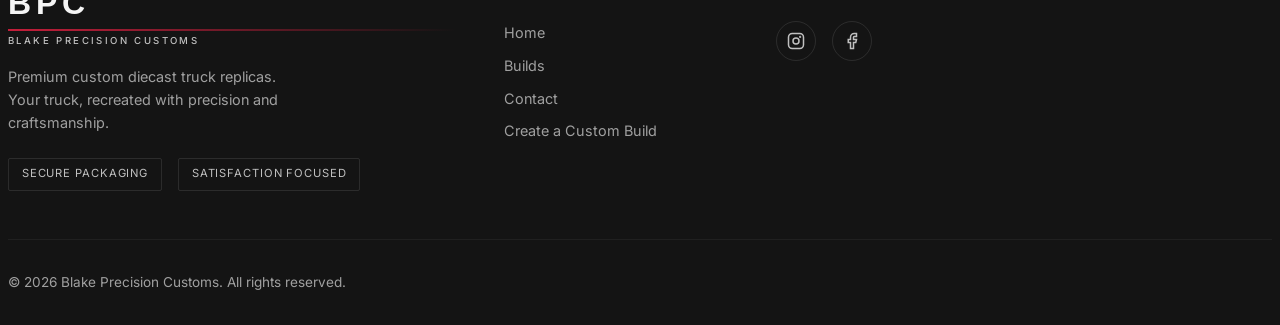
==== commit acbbdc74: "Update image sources in index.html" ====
--- a/index.html
+++ b/index.html
@@ -101,7 +101,7 @@
     <div class="container">
       <div class="about-grid">
         <div class="about-image reveal">
-          <img src="https://images.unsplash.com/photo-1486262715619-67b85e0b08d3?w=800&q=80" alt="Blake Precision Customs craftsmanship" />
+          <img src="<img src="images/build-01/IMG_0318.jpeg" alt="Blake Precision Customs craftsmanship" />
         </div>
         <div class="about-text reveal">
           <p class="section-label">About BLAKE PRECISION CUSTOMS. </p>
@@ -125,7 +125,7 @@
       <h2 class="section-title reveal">Some of My Past Builds</h2>
       <div class="gallery-grid">
         <div class="gallery-item reveal">
-          <img src="https://images.unsplash.com/photo-1519003722824-194d4455a60c?w=800&q=80" alt="Custom diecast semi truck" />
+          <img src="images/build-01/IMG_0323.jpeg" alt="Custom diecast semi truck" />
           <div class="gallery-overlay">
             <span class="gallery-name">Midnight Hauler</span>
             <span class="gallery-meta">Custom Build</span>
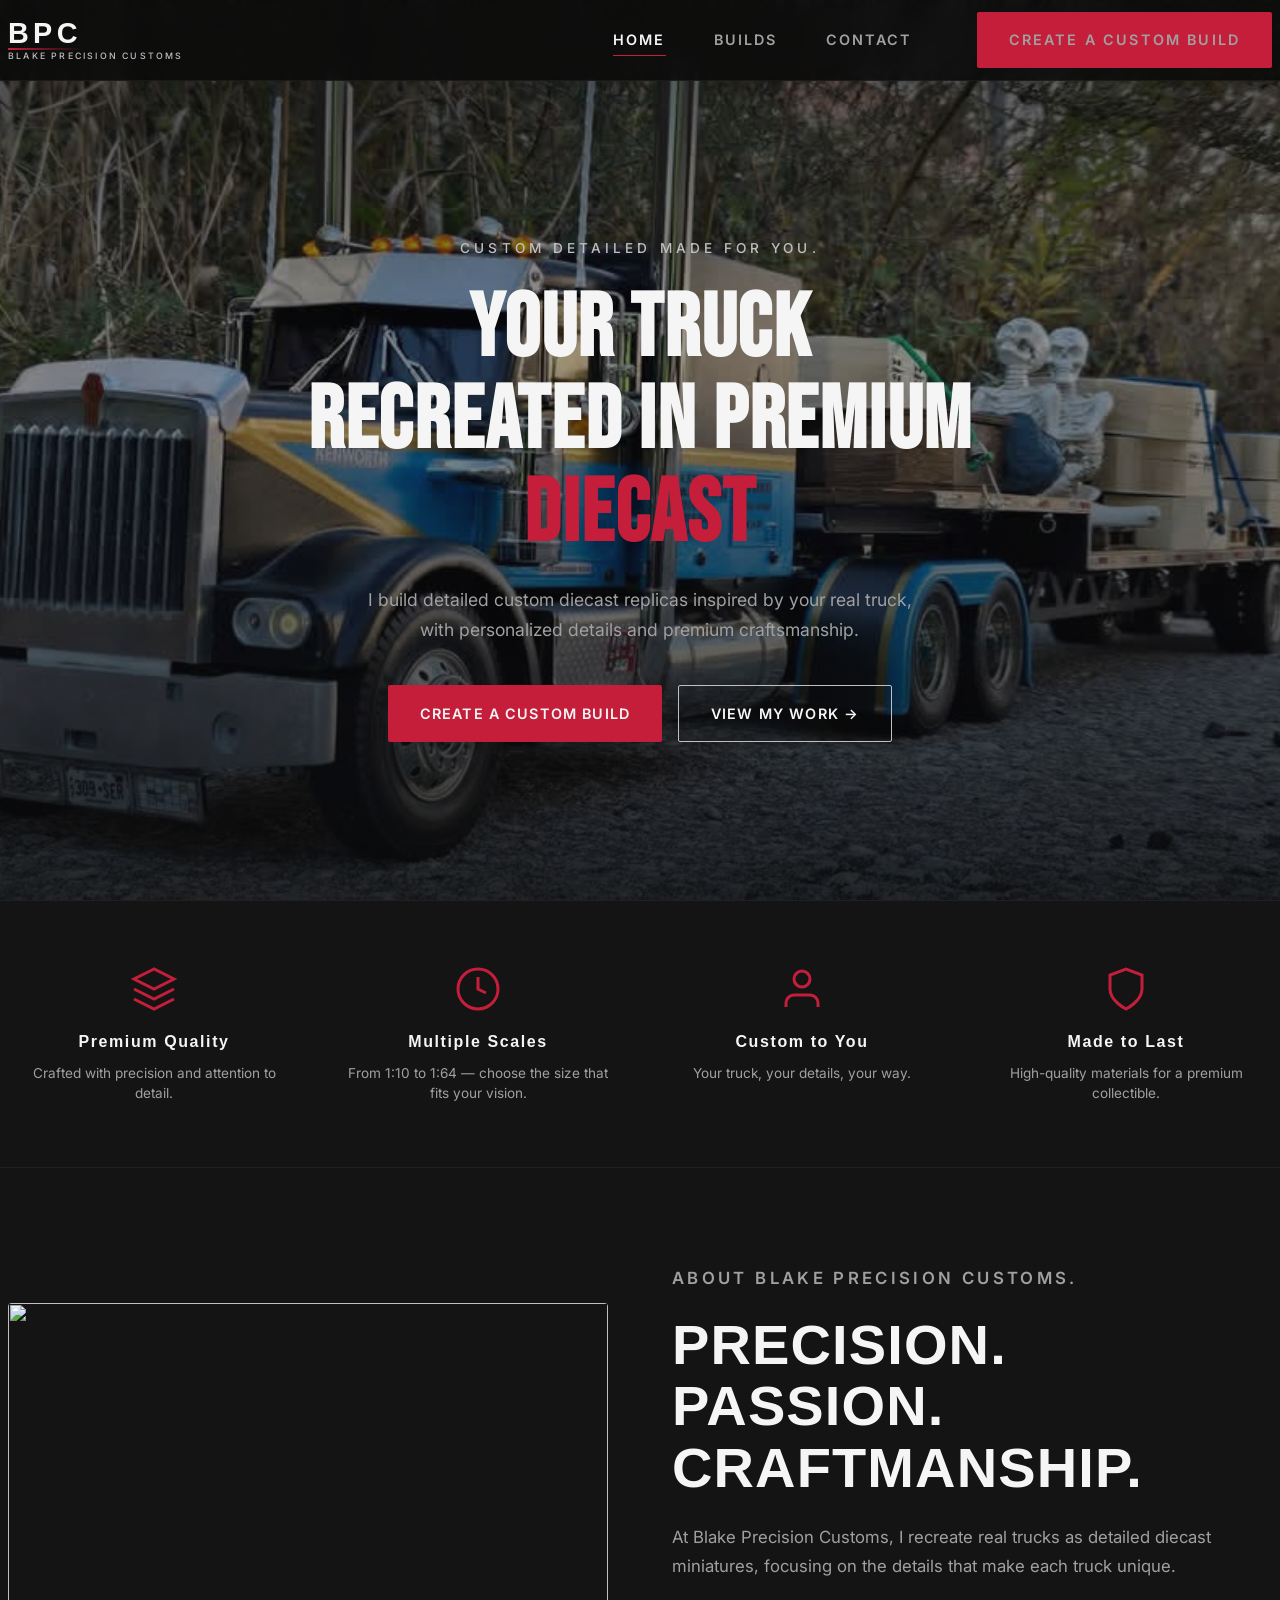
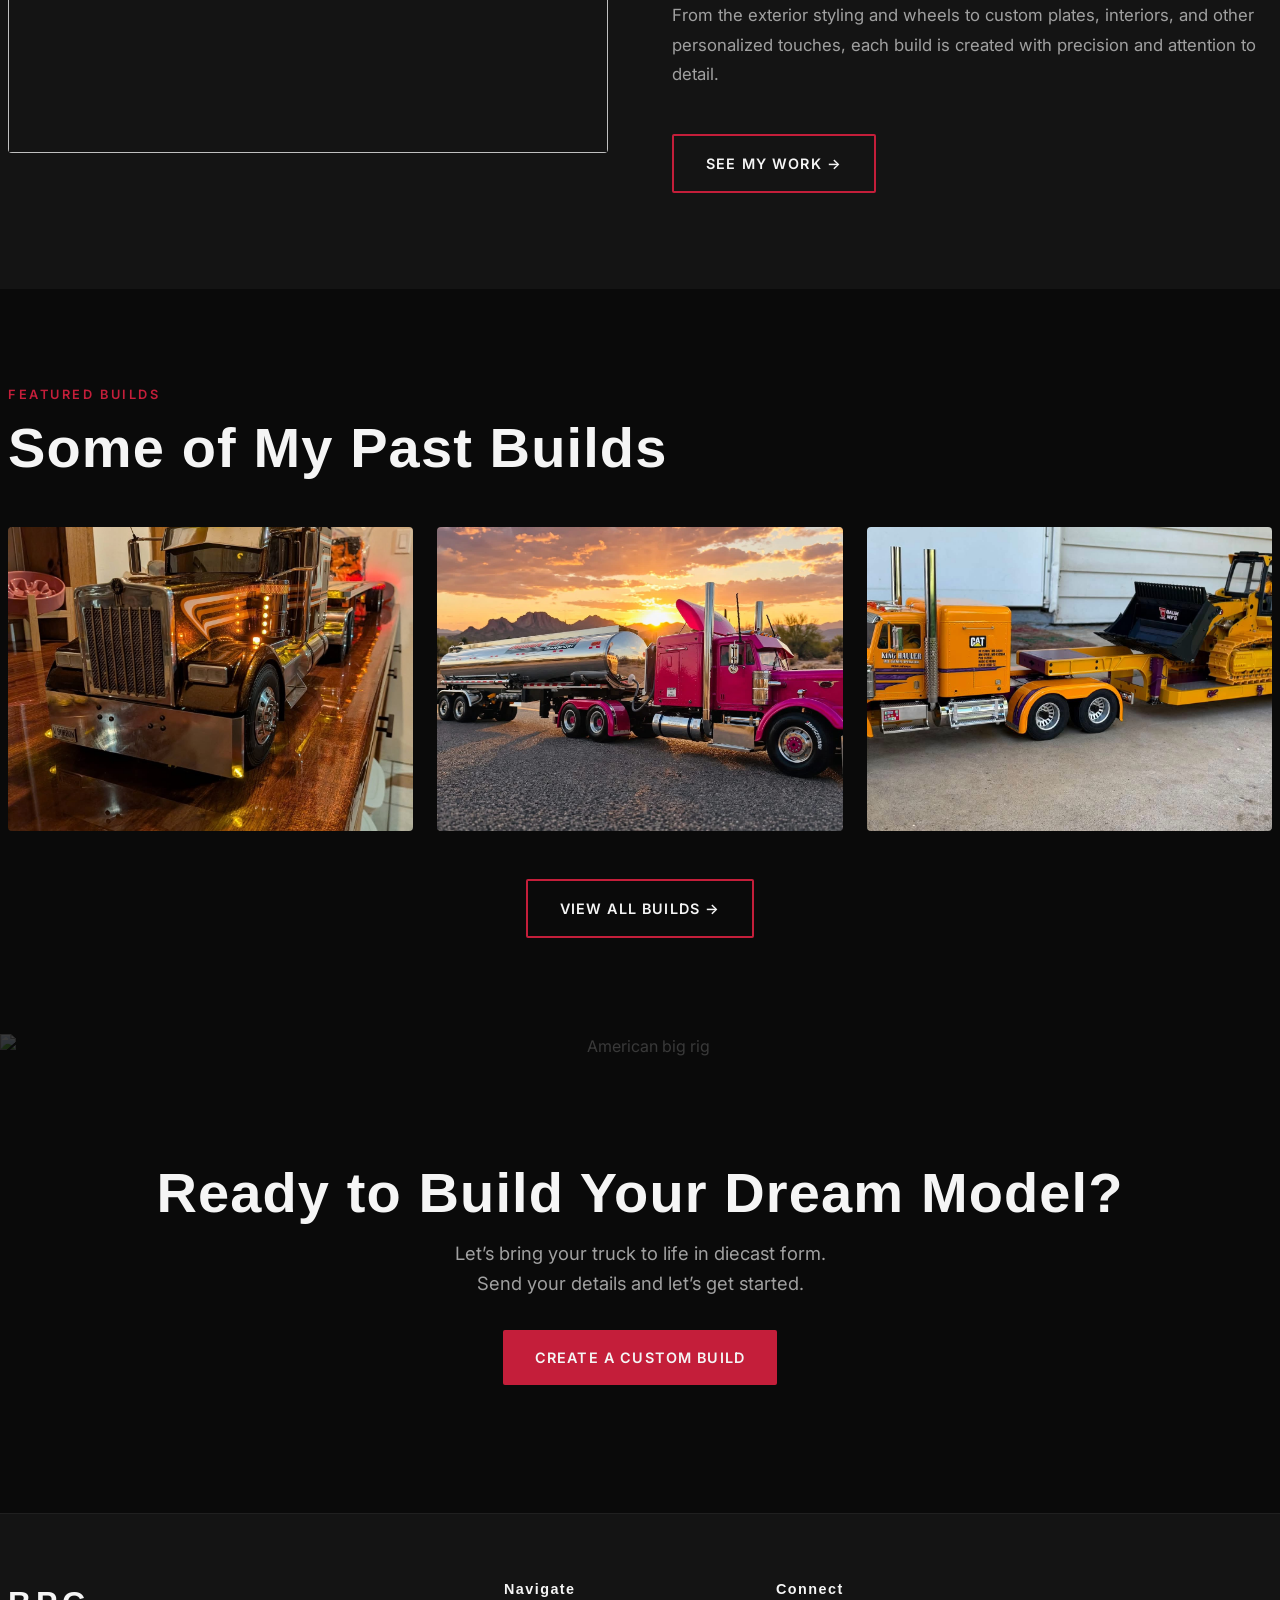
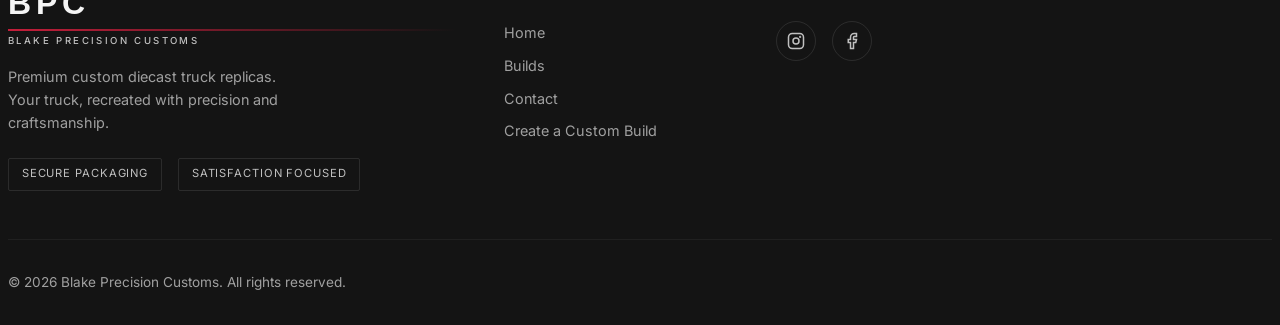
==== commit 487c0aee: "Update image sources in index.html" ====
--- a/index.html
+++ b/index.html
@@ -101,7 +101,7 @@
     <div class="container">
       <div class="about-grid">
         <div class="about-image reveal">
-          <img src="<img src="images/build-01/IMG_0318.jpeg" alt="Blake Precision Customs craftsmanship" />
+          <img src="build-111.JPG alt="Blake Precision Customs craftsmanship" />
         </div>
         <div class="about-text reveal">
           <p class="section-label">About BLAKE PRECISION CUSTOMS. </p>
@@ -125,21 +125,21 @@
       <h2 class="section-title reveal">Some of My Past Builds</h2>
       <div class="gallery-grid">
         <div class="gallery-item reveal">
-          <img src="images/build-01/IMG_0323.jpeg" alt="Custom diecast semi truck" />
+          <img src="build-113.JPG" alt="Custom diecast semi truck" />
           <div class="gallery-overlay">
             <span class="gallery-name">Midnight Hauler</span>
             <span class="gallery-meta">Custom Build</span>
           </div>
         </div>
         <div class="gallery-item reveal">
-          <img src="https://images.unsplash.com/photo-1601584115197-04ecc0da31d7?w=800&q=80" alt="Custom diecast truck" />
+          <img src="build-112.JPG" alt="Custom diecast truck" />
           <div class="gallery-overlay">
             <span class="gallery-name">Chrome Classic</span>
             <span class="gallery-meta">Custom Build</span>
           </div>
         </div>
         <div class="gallery-item reveal">
-          <img src="https://images.unsplash.com/photo-1558618666-fcd25c85cd64?w=800&q=80" alt="Custom diecast semi" />
+          <img src="build-114.JPG" alt="Custom diecast semi" />
           <div class="gallery-overlay">
             <span class="gallery-name">Desert Runner</span>
             <span class="gallery-meta">Custom Build</span>
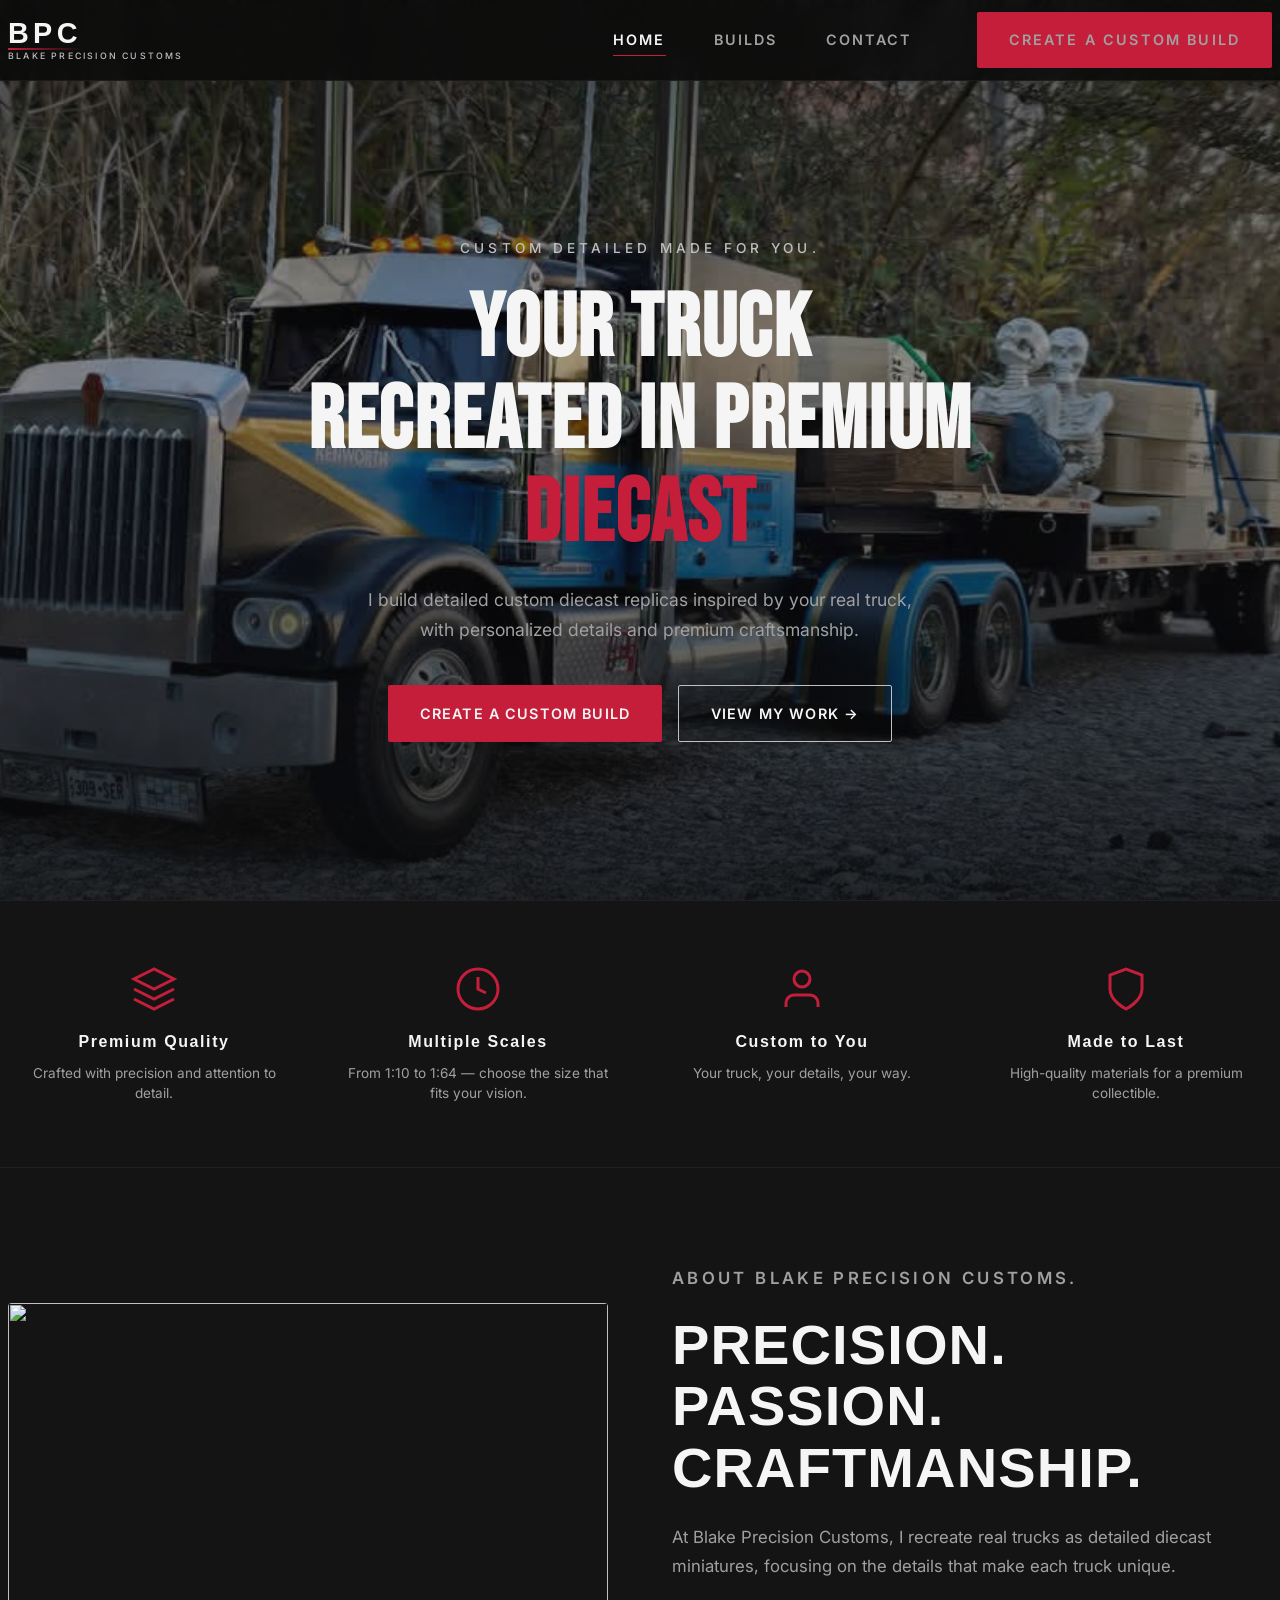
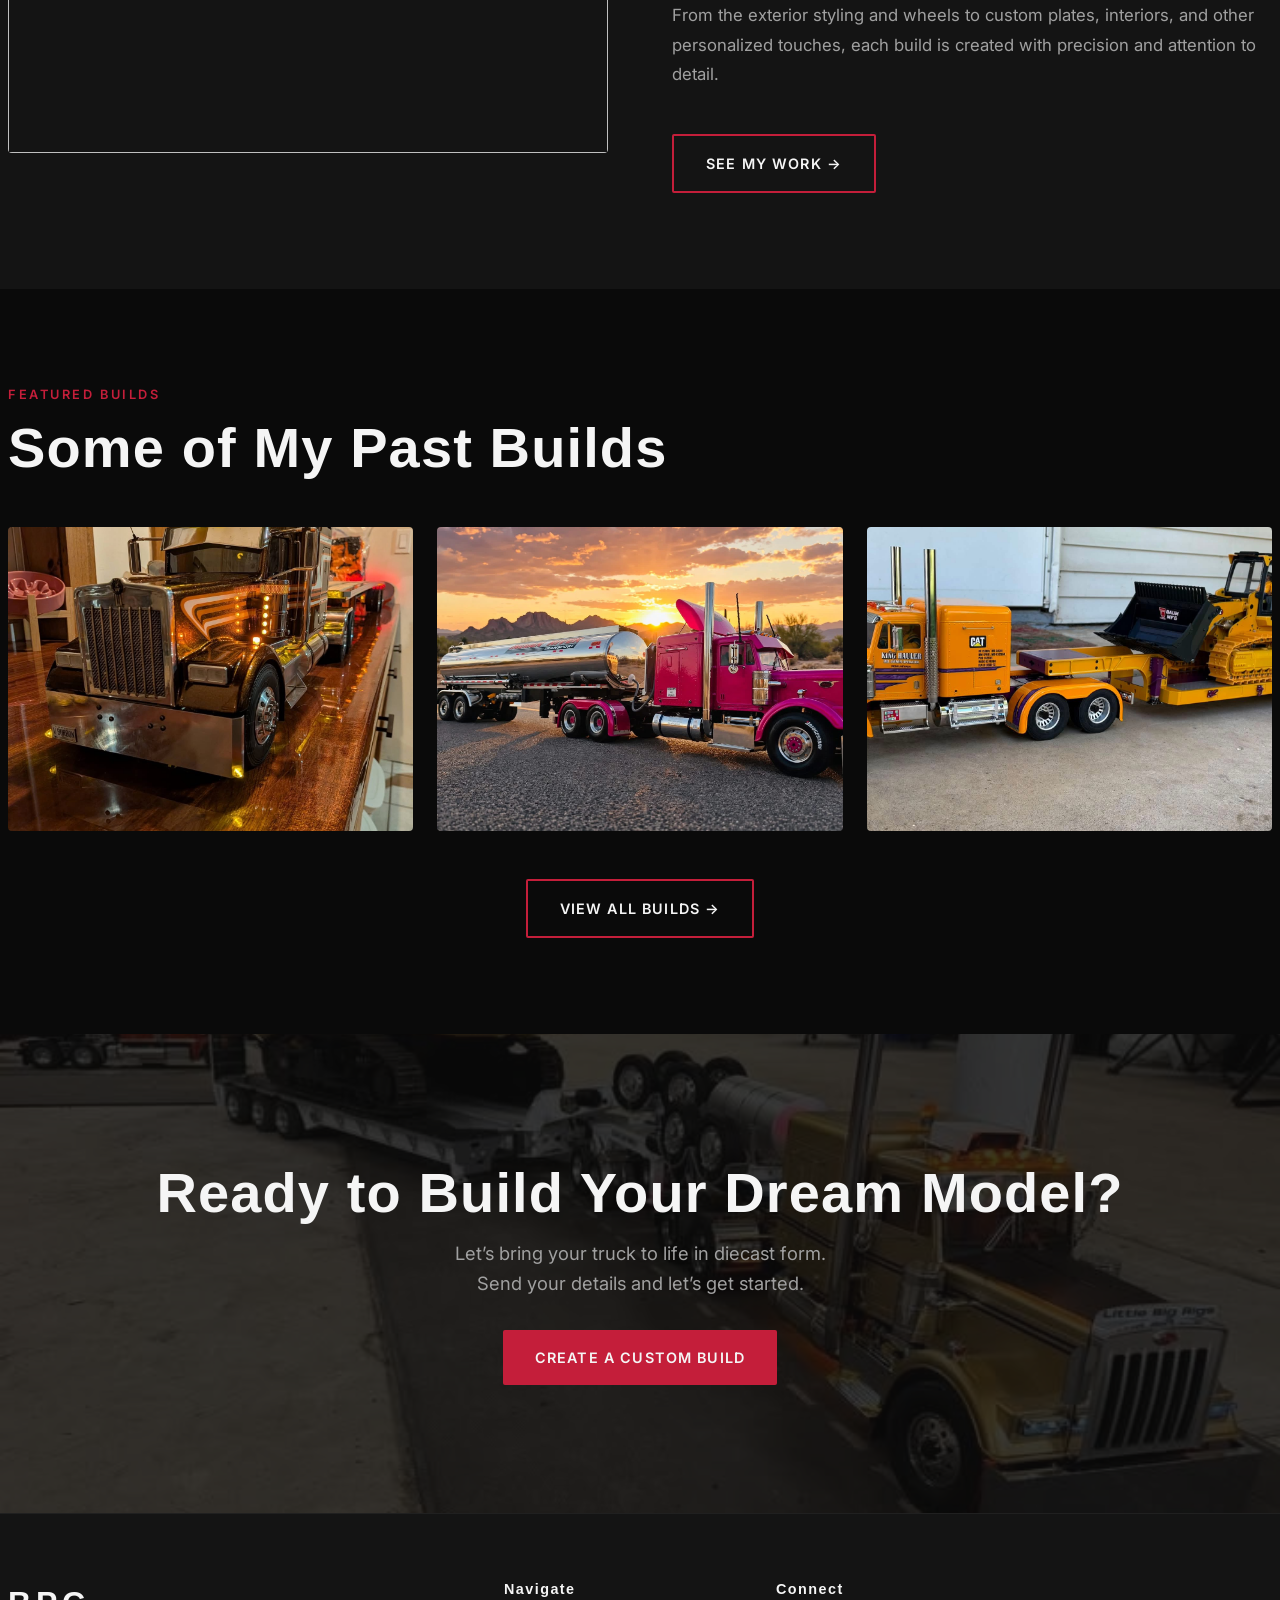
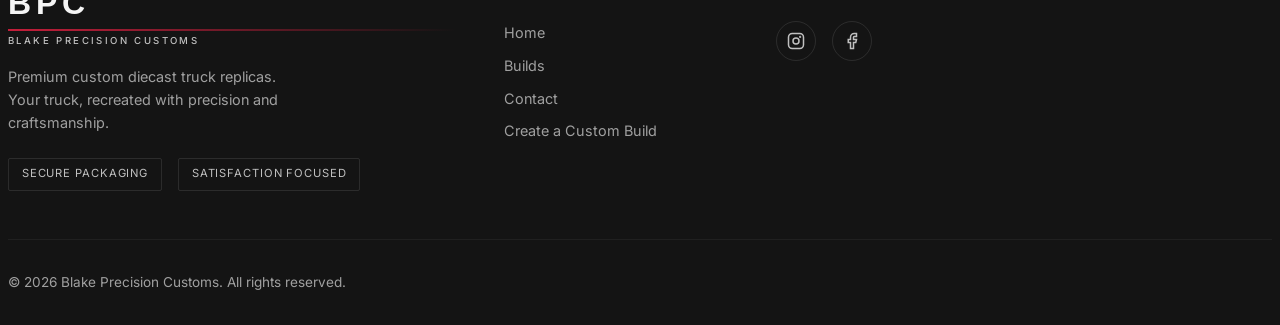
==== commit 79ef0dbb: "Replace image source in final CTA section" ====
--- a/index.html
+++ b/index.html
@@ -155,7 +155,7 @@
   <!-- FINAL CTA -->
   <section class="final-cta">
     <div class="final-cta-bg">
-      <img src="https://images.unsplash.com/photo-1601584115197-04ecc0da31d7?w=1920&q=80" alt="American big rig" />
+      <img src="build-115.JPG" alt="American big rig" />
     </div>
     <div class="final-cta-overlay"></div>
     <div class="final-cta-content container">
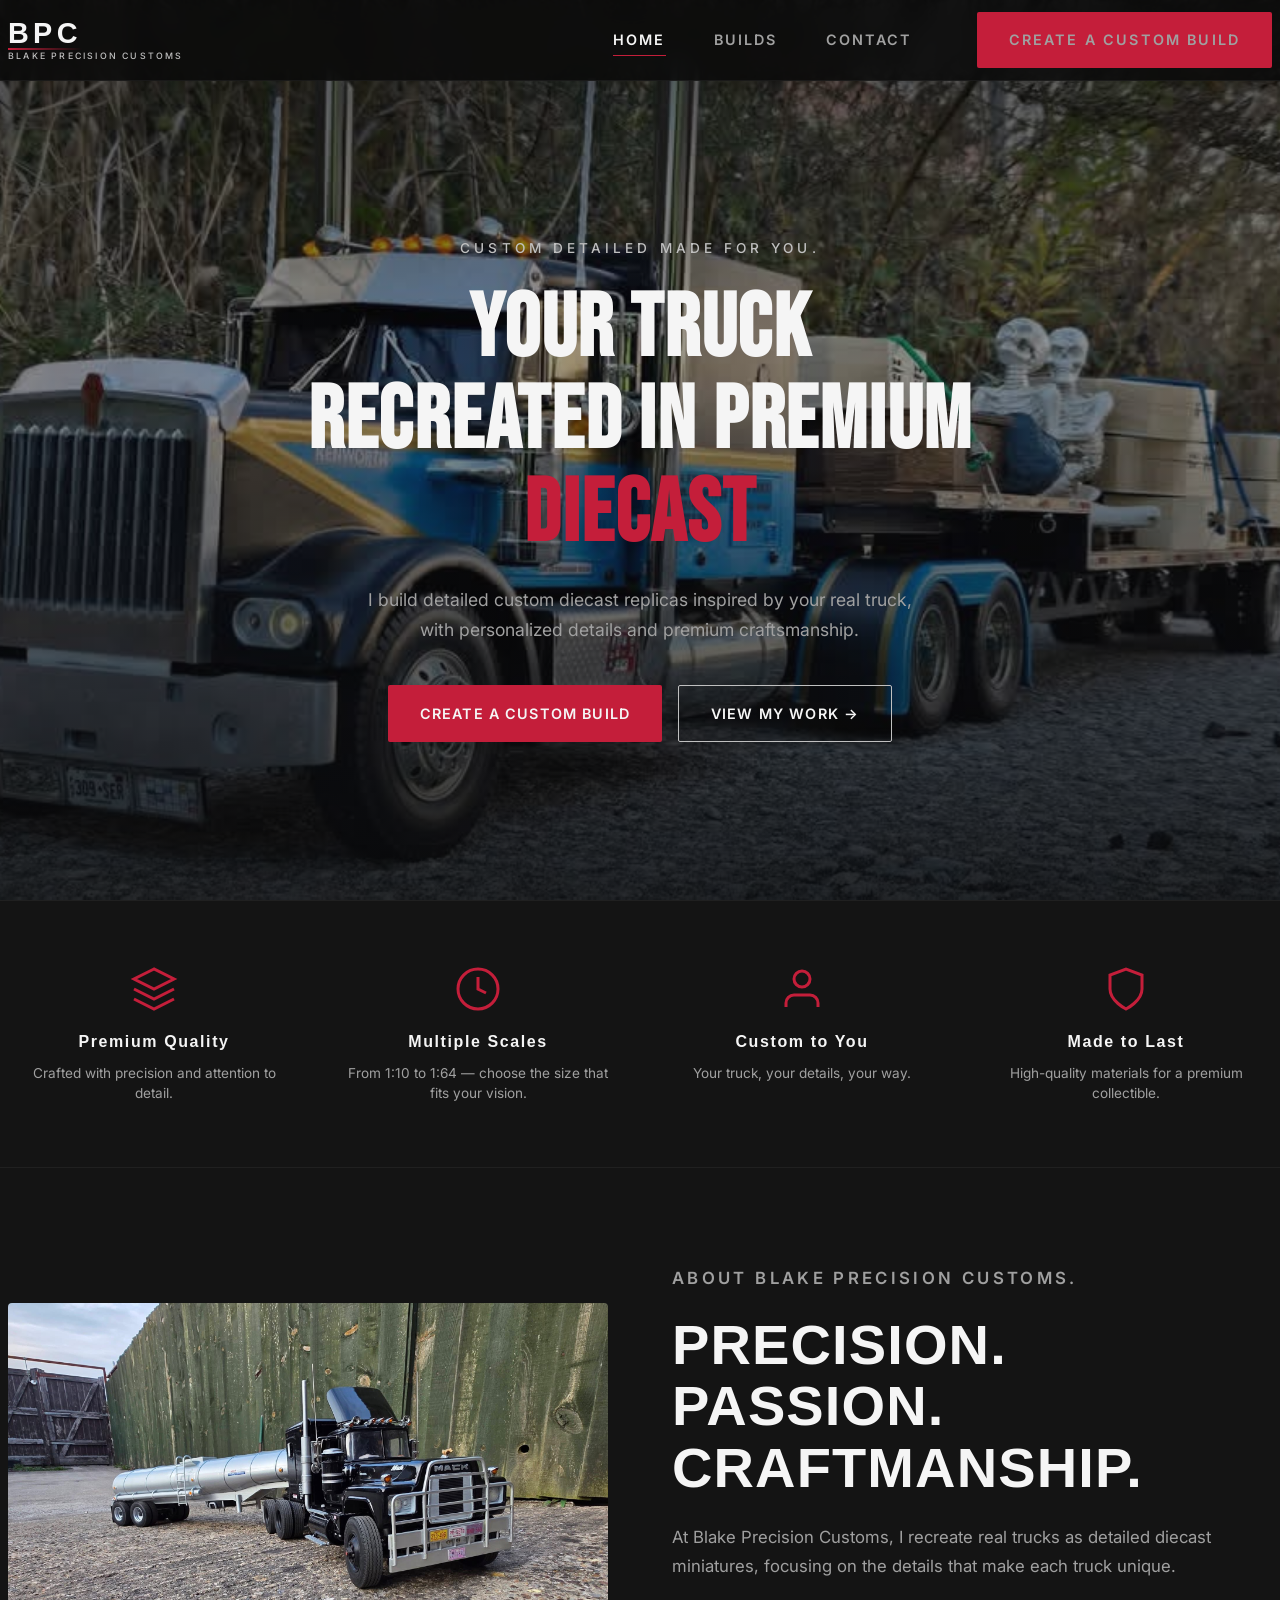
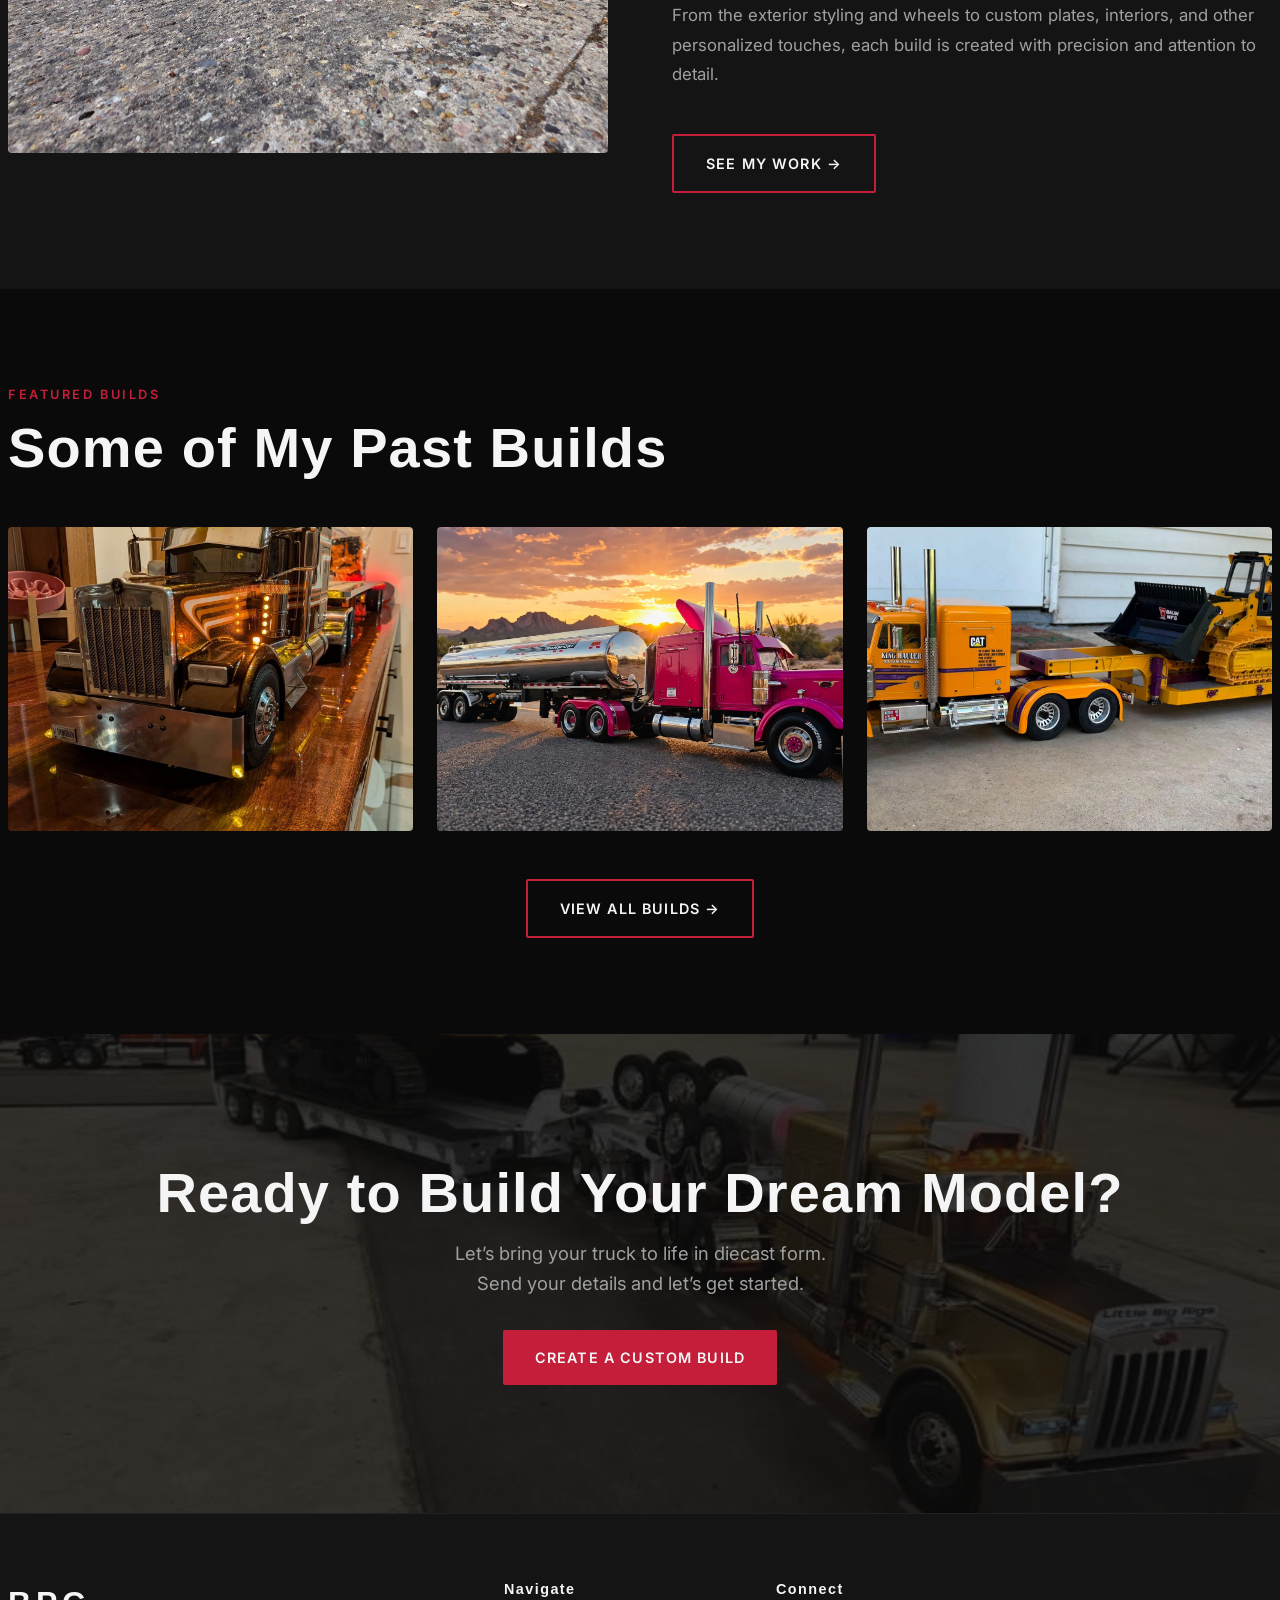
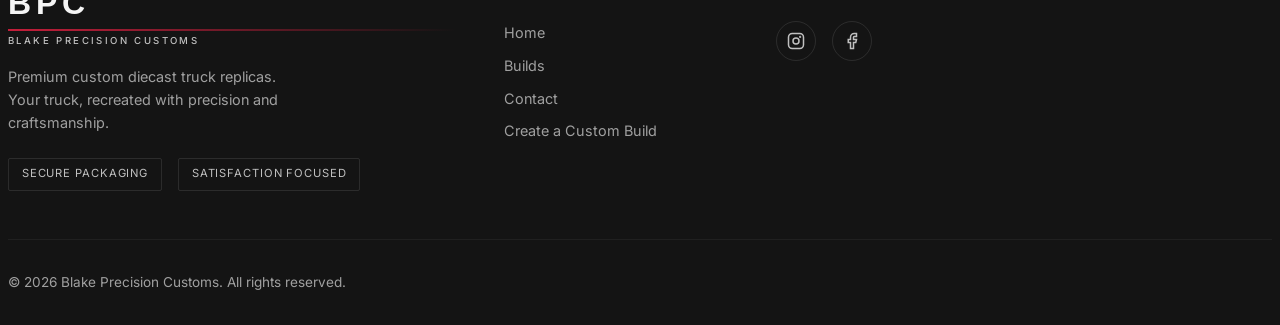
==== commit e6182631: "Fix img tag formatting in index.html" ====
--- a/index.html
+++ b/index.html
@@ -101,7 +101,7 @@
     <div class="container">
       <div class="about-grid">
         <div class="about-image reveal">
-          <img src="build-111.JPG alt="Blake Precision Customs craftsmanship" />
+          <img src="build-111.JPG" alt="Blake Precision Customs craftsmanship" />
         </div>
         <div class="about-text reveal">
           <p class="section-label">About BLAKE PRECISION CUSTOMS. </p>
